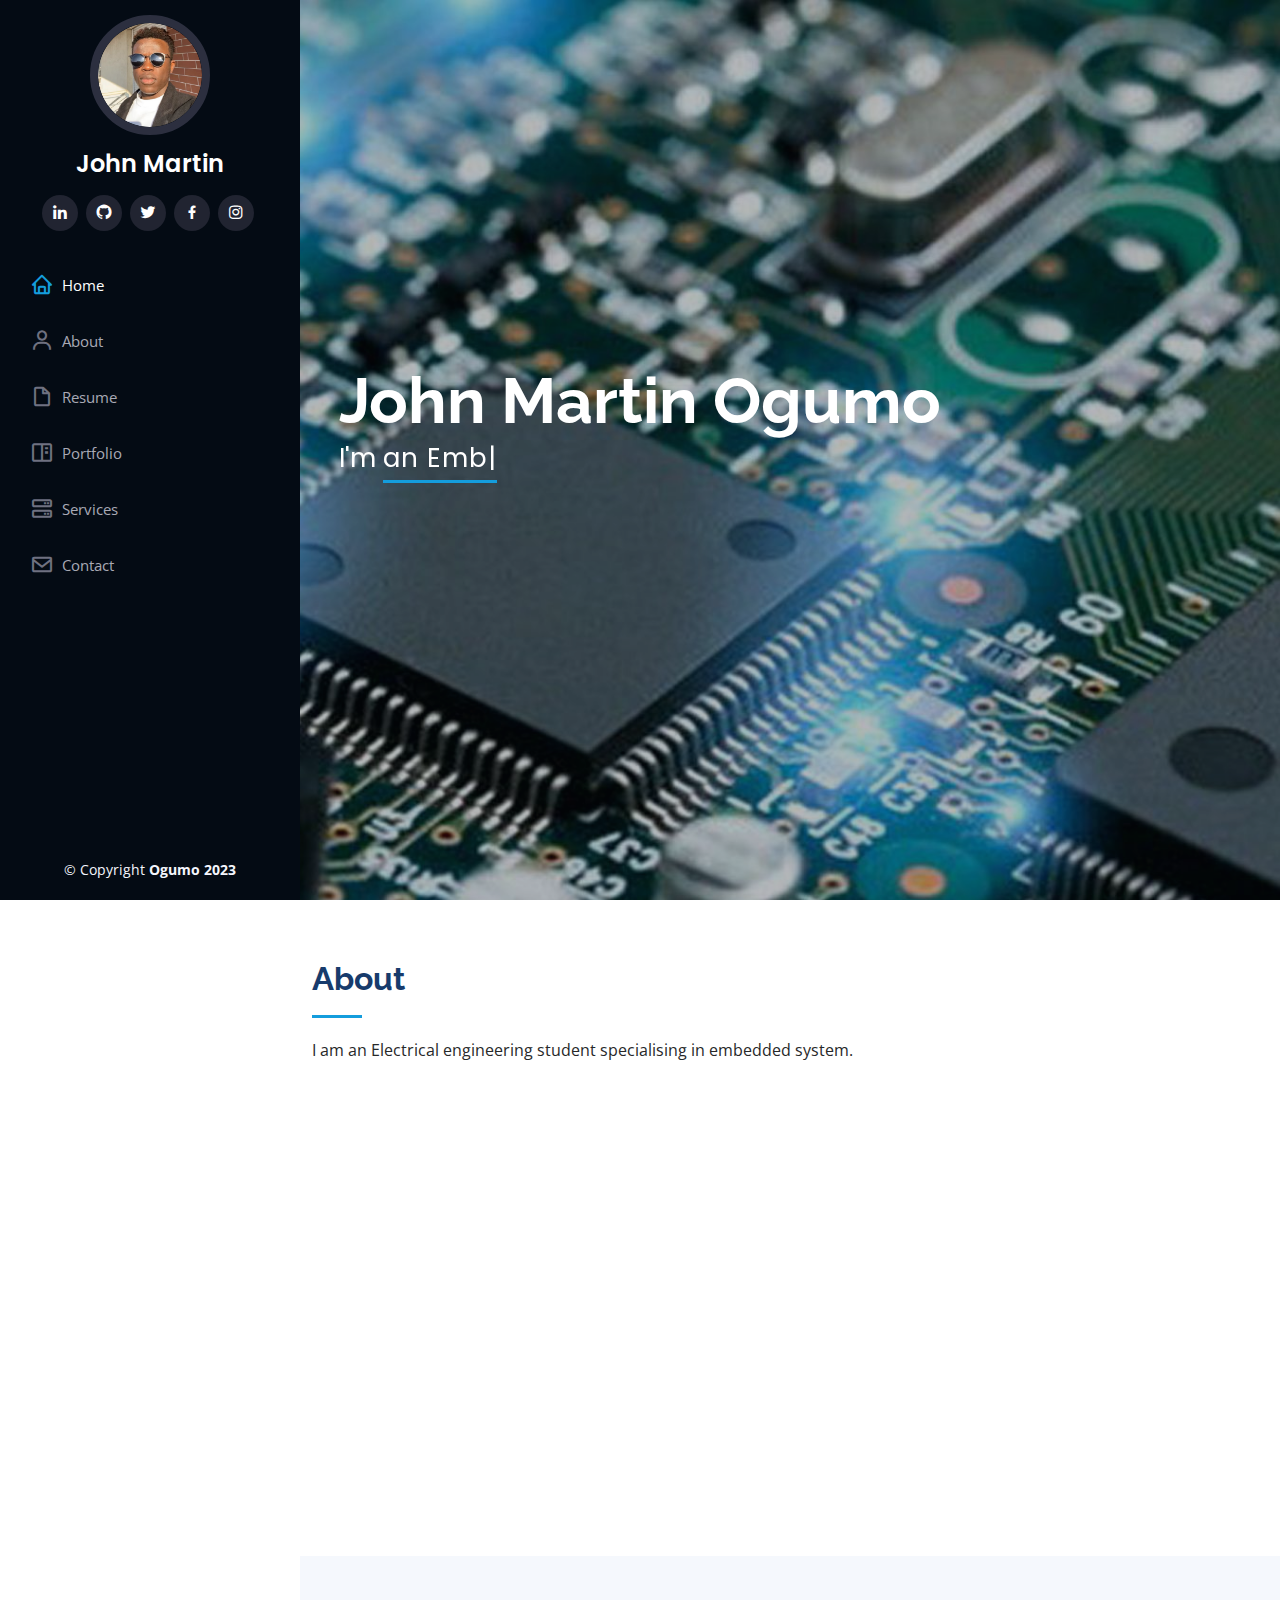
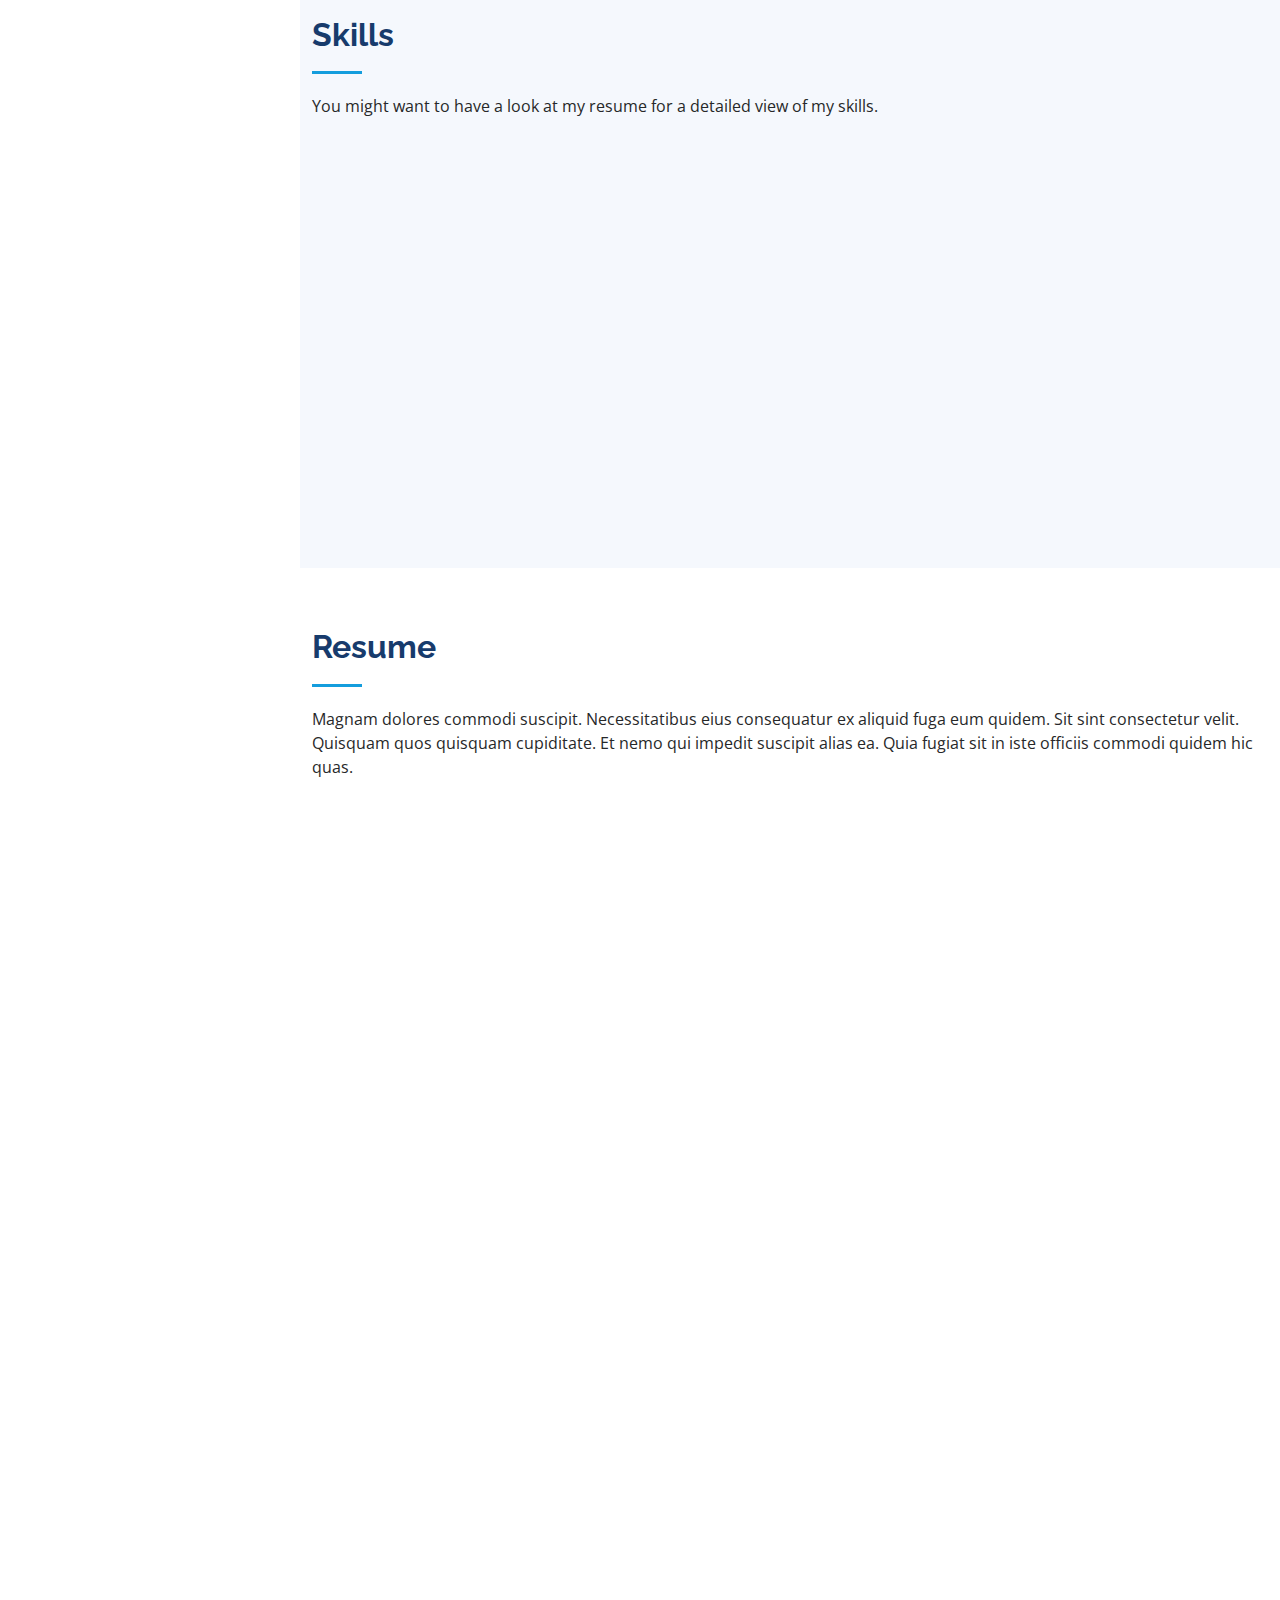
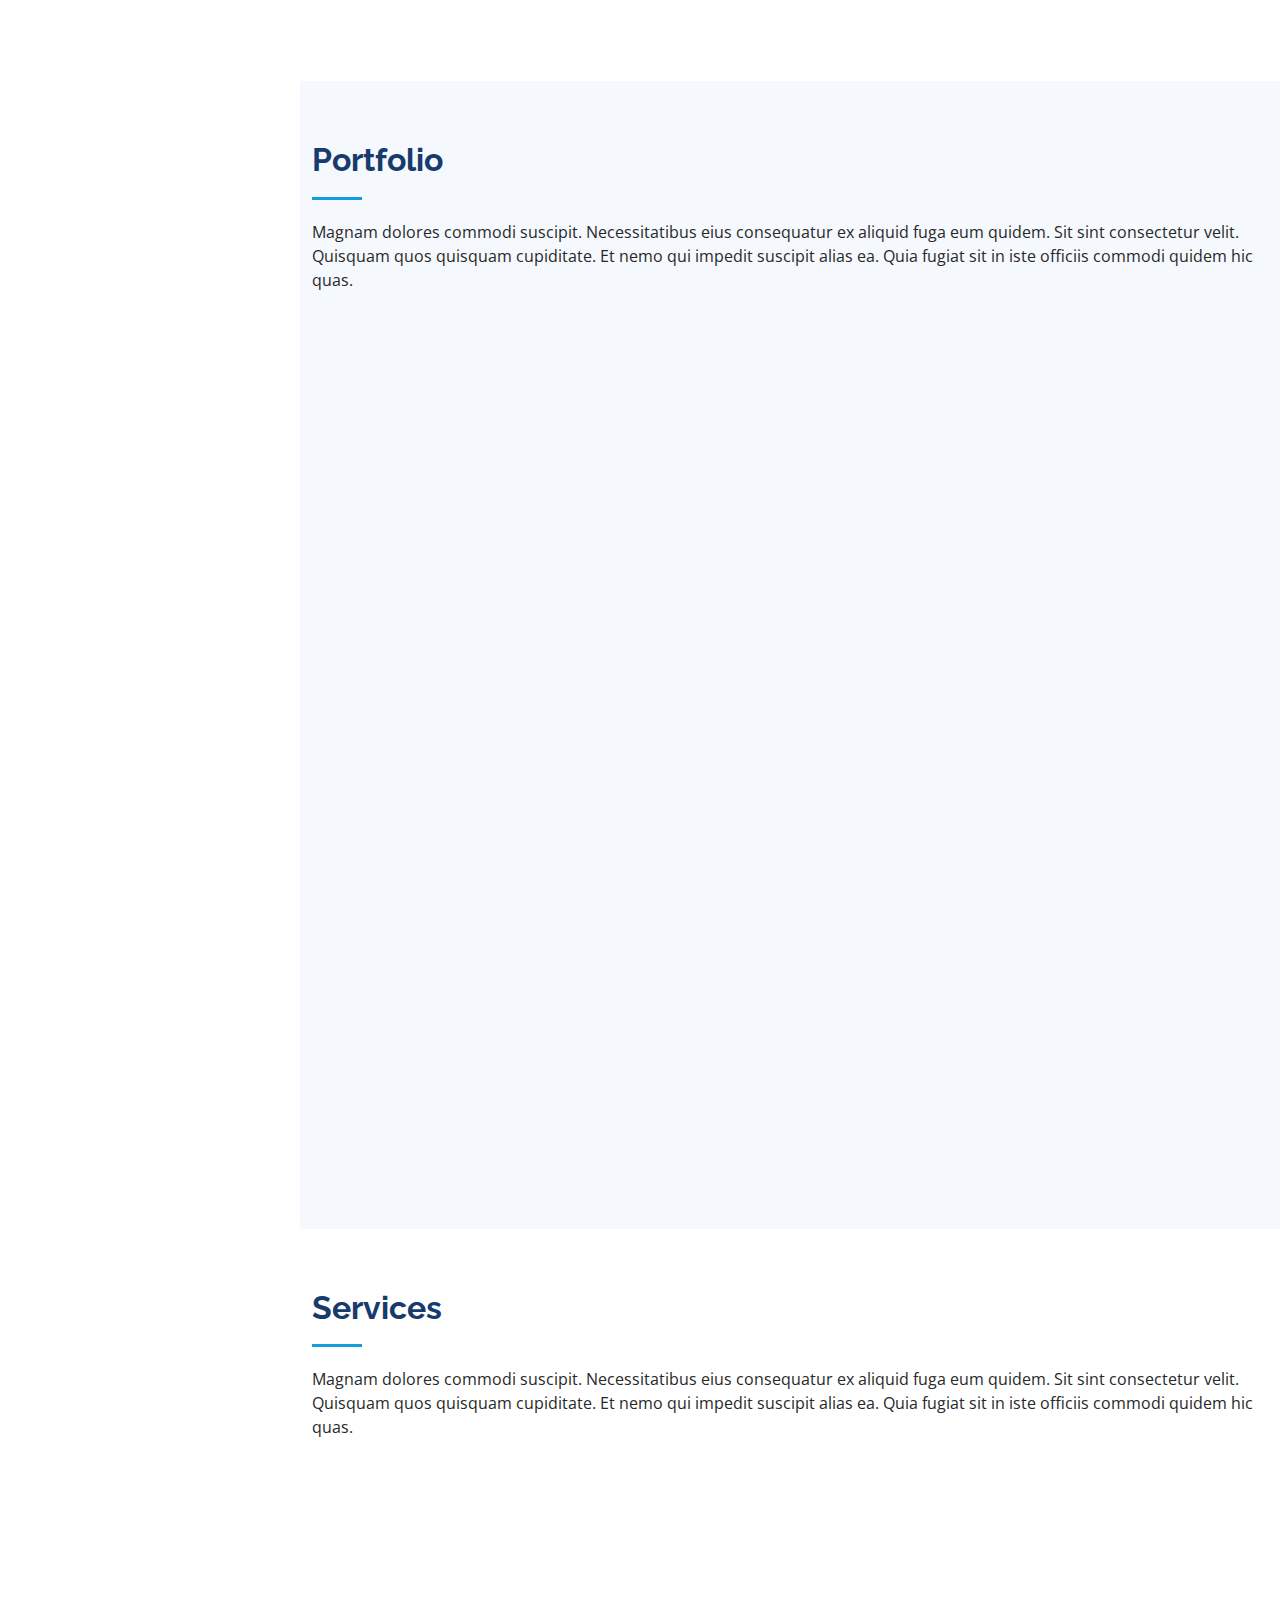
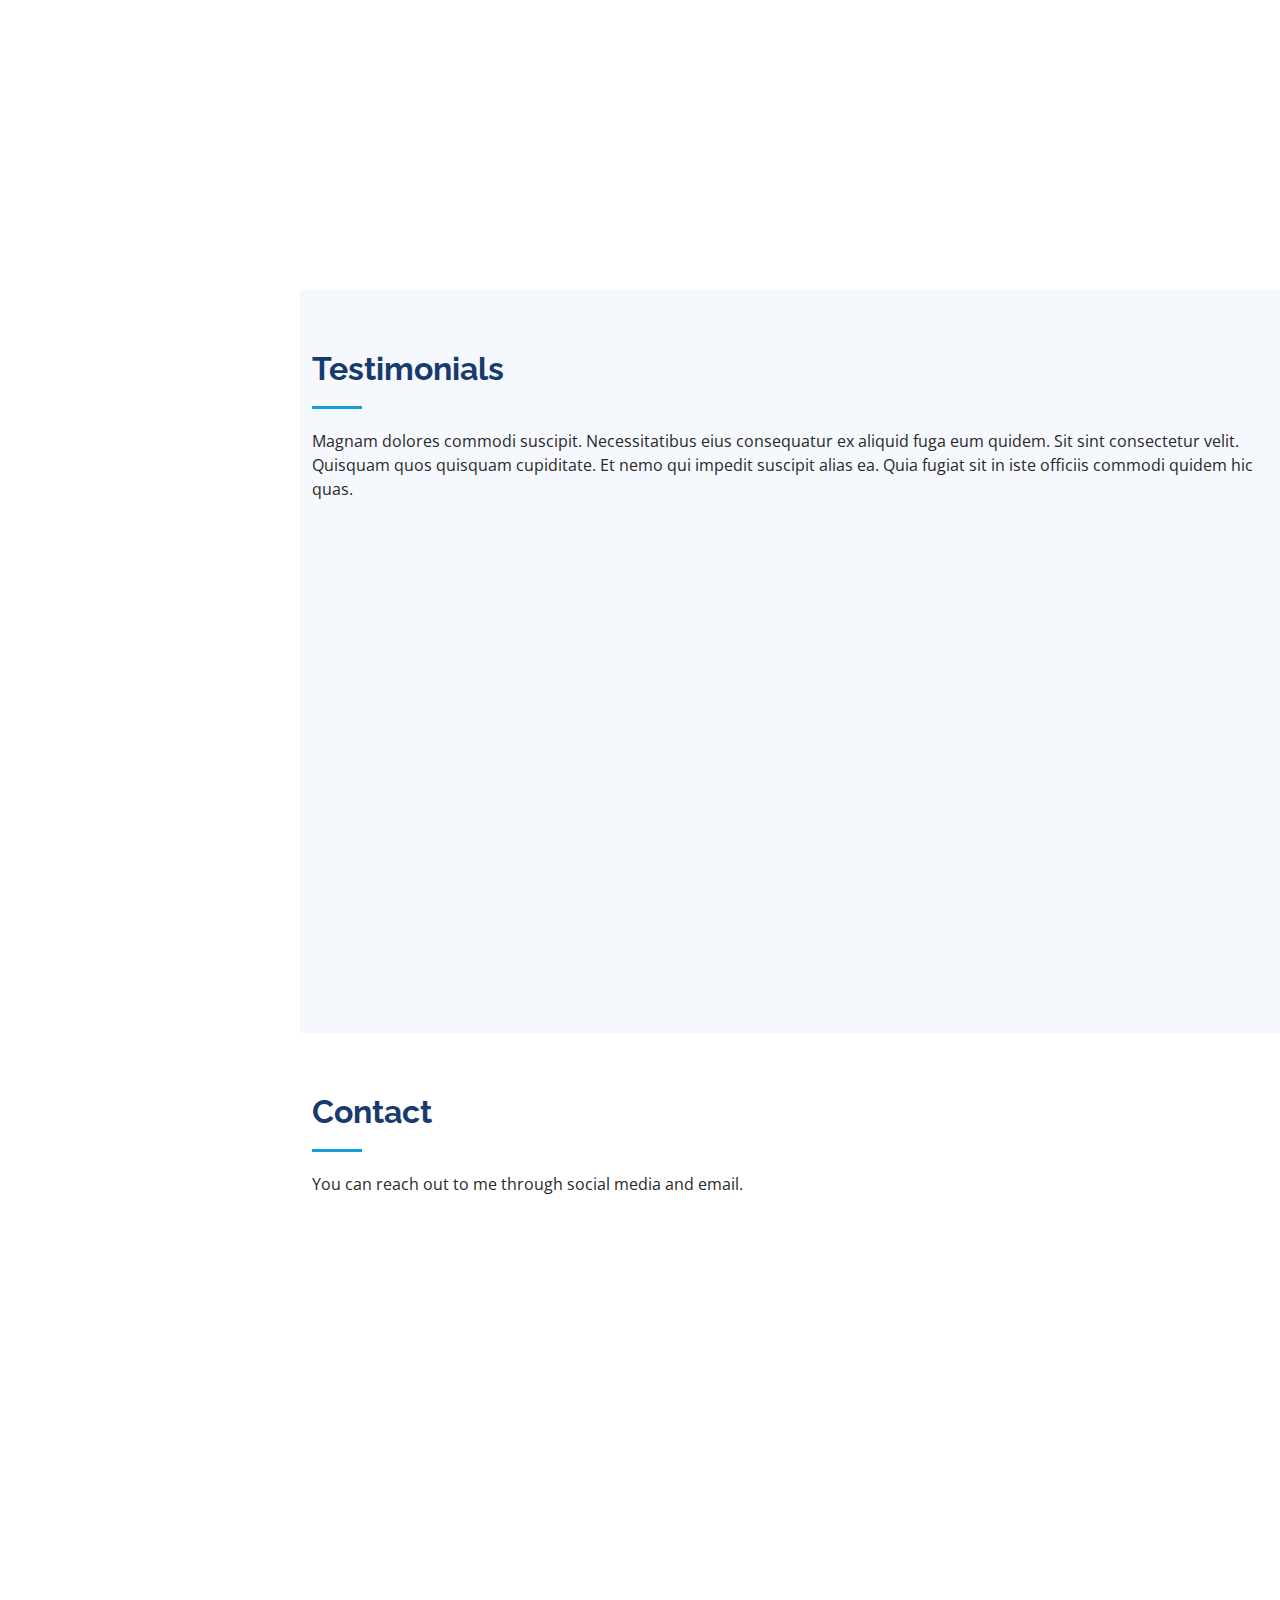
==== index.html @ 6598c64e "new portfolio" ====
<!DOCTYPE html>
<html lang="en">

<head>
  <meta charset="utf-8">
  <meta content="width=device-width, initial-scale=1.0" name="viewport">

  <title>My Portfolio</title>
  <meta content="" name="description">
  <meta content="" name="keywords">

  <!-- Favicons -->
  <link href="favicon.ico" rel="icon">
  <link href="favicon.ico" rel="favicon-icon">

  <!-- Google Fonts -->
  <link href="https://fonts.googleapis.com/css?family=Open+Sans:300,300i,400,400i,600,600i,700,700i|Raleway:300,300i,400,400i,500,500i,600,600i,700,700i|Poppins:300,300i,400,400i,500,500i,600,600i,700,700i" rel="stylesheet">

  <!-- Vendor CSS Files -->
  <link href="assets/vendor/aos/aos.css" rel="stylesheet">
  <link href="assets/vendor/bootstrap/css/bootstrap.min.css" rel="stylesheet">
  <link href="assets/vendor/bootstrap-icons/bootstrap-icons.css" rel="stylesheet">
  <link href="assets/vendor/boxicons/css/boxicons.min.css" rel="stylesheet">
  <link href="assets/vendor/glightbox/css/glightbox.min.css" rel="stylesheet">
  <link href="assets/vendor/swiper/swiper-bundle.min.css" rel="stylesheet">

  <!-- Template Main CSS File -->
  <link href="assets/css/style.css" rel="stylesheet">

  <!-- =======================================================
  * Template Name: iPortfolio
  * Updated: Mar 09 2023 with Bootstrap v5.2.3
  * Template URL: https://bootstrapmade.com/iportfolio-bootstrap-portfolio-websites-template/
  * Author: BootstrapMade.com
  * License: https://bootstrapmade.com/license/
  ======================================================== -->
</head>

<body>

  <!-- ======= Mobile nav toggle button ======= -->
  <i class="bi bi-list mobile-nav-toggle d-xl-none"></i>

  <!-- ======= Header ======= -->
  <header id="header">
    <div class="d-flex flex-column">

      <div class="profile">
        <img src="images/profile-modified.png" alt="" class="img-fluid rounded-circle">
        <h1 class="text-light"><a href="index.html">John Martin</a></h1>
        <div class="social-links mt-3 text-center">
          <a href="https://www.linkedin.com/in/john-martin-8739a6160/" class="linkedin"><i class="bx bxl-linkedin"></i></a>
          <a href="https://github.com/Ogumo09" class="github"><i class="bx bxl-github"></i></a>
          <a href="https://twitter.com/Martin1_Real" class="twitter"><i class="bx bxl-twitter"></i></a>
          <a href="https://www.facebook.com/profile.php?id=100049938053154" class="facebook"><i class="bx bxl-facebook"></i></a>
          <a href="https://instagram.com/marti_n.o?igshid=YmMyMTA2M2Y=" class="instagram"><i class="bx bxl-instagram"></i></a>
          
        </div>
      </div>

      <nav id="navbar" class="nav-menu navbar">
        <ul>
          <li><a href="#hero" class="nav-link scrollto active"><i class="bx bx-home"></i> <span>Home</span></a></li>
          <li><a href="#about" class="nav-link scrollto"><i class="bx bx-user"></i> <span>About</span></a></li>
          <li><a href="#resume" class="nav-link scrollto"><i class="bx bx-file-blank"></i> <span>Resume</span></a></li>
          <li><a href="#portfolio" class="nav-link scrollto"><i class="bx bx-book-content"></i> <span>Portfolio</span></a></li>
          <li><a href="#services" class="nav-link scrollto"><i class="bx bx-server"></i> <span>Services</span></a></li>
          <li><a href="#contact" class="nav-link scrollto"><i class="bx bx-envelope"></i> <span>Contact</span></a></li>
        </ul>
      </nav><!-- .nav-menu -->
    </div>
  </header><!-- End Header -->

  <!-- ======= Hero Section ======= -->
  <section id="hero" class="d-flex flex-column justify-content-center align-items-center">
    <div class="hero-container" data-aos="fade-in">
      <h1>John Martin Ogumo</h1>
      <p>I'm <span class="typed" data-typed-items="an Embedded Engineer,a Software Engineer,a Firmware Engineer,a Student"></span></p>
    </div>
  </section><!-- End Hero -->

  <main id="main">

    <!-- ======= About Section ======= -->
    <section id="about" class="about">
      <div class="container">

        <div class="section-title">
          <h2>About</h2>
          <p>I am an Electrical engineering student specialising in embedded system.</p>
        </div>

        <div class="row">
          <div class="col-lg-4" data-aos="fade-right">
            <img src="images/about.JPG" class="img-fluid" alt="">
          </div>
          <div class="col-lg-8 pt-4 pt-lg-0 content" data-aos="fade-left">
            <h3>Embedded System &amp; Software Developer.</h3>
            <p class="fst-italic">
              Just trying to breathe a sole into a piece of rock and build tiny computers that perfom much bigger tasks in the real world. 
            </p>
            <div class="row">
              <div class="col-lg-6">
                <ul>
                  <li><i class="bi bi-chevron-right"></i> <strong>Date of birth:</strong> <span>1 Feb 2000</span></li>
                  <li><i class="bi bi-chevron-right"></i> <strong>Phone:</strong> <span>+36 205839293</span></li>
                  <li><i class="bi bi-chevron-right"></i> <strong>City:</strong> <span>Budapest</span></li>
                </ul>
              </div>
              <div class="col-lg-6">
                <ul>
                  <li><i class="bi bi-chevron-right"></i> <strong>Fax:</strong> <span>+254 700761785</span></li>
                  <li><i class="bi bi-chevron-right"></i> <strong>Degree:</strong> <span>BSc ELectrical Engineering</span></li>
                  <li><i class="bi bi-chevron-right"></i> <strong>Email:</strong> <span>martinogumo@gmail.com</span></li>
                </ul>
              </div>
            </div>
            <p>
              Officiis eligendi itaque labore et dolorum mollitia officiis optio vero. Quisquam sunt adipisci omnis et ut. Nulla accusantium dolor incidunt officia tempore. Et eius omnis.
              Cupiditate ut dicta maxime officiis quidem quia. Sed et consectetur qui quia repellendus itaque neque. Aliquid amet quidem ut quaerat cupiditate. Ab et eum qui repellendus omnis culpa magni laudantium dolores.
            </p>
          </div>
        </div>

      </div>
    </section><!-- End About Section -->

    
    <!-- ======= Skills Section ======= -->
    <section id="skills" class="skills section-bg">
      <div class="container">

        <div class="section-title">
          <h2>Skills</h2>
          <p>You might want to have a look at my resume for a detailed view of my skills.</p>
        </div>

        <div class="row skills-content">

          <div class="col-lg-6" data-aos="fade-up">

            <div class="progress">
              <span class="skill">C/C++ <i class="val"></i></span>
            </div>

            <div class="progress">
              <span class="skill">Matlab <i class="val"></i></span>
            </div>

            <div class="progress">
              <span class="skill">Verilog <i class="val"></i></span>
            </div>

            <div class="progress">
              <span class="skill">LabVIEW<i class="val"></i></span>
            </div>

            <div class="progress">
              <span class="skill">Python<i class="val"></i></span>
            </div>

            <div class="progress">
              <span class="skill">SQL<i class="val"></i></span>
            </div>


          </div>

          <div class="col-lg-6" data-aos="fade-up" data-aos-delay="100">

            <div class="progress">
              <span class="skill">Assembly<i class="val"></i></span>
            </div>

            <div class="progress">
              <span class="skill">C#<i class="val"></i></span>
            </div>

            <div class="progress">
              <span class="skill">Microcontrollers<i class="val"></i></span>
            </div>

            <div class="progress">
              <span class="skill">FPGA Design<i class="val"></i></span>
            </div>

            <div class="progress">
              <span class="skill">PCB Design CAD<i class="val"></i></span>
            </div>

          </div>

        </div>

      </div>
    </section><!-- End Skills Section -->

    <!-- ======= Resume Section ======= -->
    <section id="resume" class="resume">
      <div class="container">

        <div class="section-title">
          <h2>Resume</h2>
          <p>Magnam dolores commodi suscipit. Necessitatibus eius consequatur ex aliquid fuga eum quidem. Sit sint consectetur velit. Quisquam quos quisquam cupiditate. Et nemo qui impedit suscipit alias ea. Quia fugiat sit in iste officiis commodi quidem hic quas.</p>
        </div>

        <div class="row">
          <div class="col-lg-6" data-aos="fade-up">
            <h3 class="resume-title">Sumary</h3>
            <div class="resume-item pb-0">
              <h4>John Martin</h4>
              <p><em>Innovative and deadline-driven Graphic Designer with 3+ years of experience designing and developing user-centered digital/print marketing material from initial concept to final, polished deliverable.</em></p>
              <ul>
                <li>Ipar Utca 2b, Budapest, Hungary</li>
                <li>+36 (20)5839293</li>
                <li>martinogumo@gmail.com</li>
              </ul>
            </div>

            <h3 class="resume-title">Education</h3>
            <div class="resume-item">
              <h4>Bsc Electrical Engineering</h4>
              <h5>2020 - 2024</h5>
              <p><em>Budapest University of Technology and Economics, BU</em></p>
              <p>Qui deserunt veniam. Et sed aliquam labore tempore sed quisquam iusto autem sit. Ea vero voluptatum qui ut dignissimos deleniti nerada porti sand markend</p>
            </div>
            <div class="resume-item">
              <h4>High School Diploma</h4>
              <h5>2015- 2018</h5>
              <p><em>Starehe School, Nairobi, KE</em></p>
              <p>Quia nobis sequi est occaecati aut. Repudiandae et iusto quae reiciendis et quis Eius vel ratione eius unde vitae rerum voluptates asperiores voluptatem Earum molestiae consequatur neque etlon sader mart dila</p>
            </div>
          </div>
          <div class="col-lg-6" data-aos="fade-up" data-aos-delay="100">
            <h3 class="resume-title">Professional Experience</h3>
            <div class="resume-item">
              <h4>Software Engineer Intern</h4>
              <h5>Aug 2022 - Jan 2023</h5>
              <p><em>RadicalX, New York, NY (Remote)</em></p>
              <ul>
                <li>Collaborated with a team of software engineers to develop and implement new features for the company's e-commerce platform using C++ and JavaScript.</li>
                <li>Designed and executed test cases and performed debugging to ensure high-quality code. </li>
                <li>Worked with Agile methodology and JIRA for task tracking and collaboration. </li>

              </ul>
            </div>
            <div class="resume-item">
              <h4>Technical IT Support</h4>
              <h5>2021 - 2022</h5>
              <p><em>Transcosmos Inc.</em></p>
              <ul>
                <li>Utilized softwares such as salesforce and SAP as a primary liaison to clients, partners and customers which resulted to a timely attendance to sales cases and improved customer experience.</li>
                <li>Standardized troubleshooting of user reported issues with the supported software and hardware which increased customer satisfaction to the service provided</li>
              </ul>
            </div>
          </div>
        </div>

      </div>
    </section><!-- End Resume Section -->

    <!-- ======= Portfolio Section ======= -->
    <section id="portfolio" class="portfolio section-bg">
      <div class="container">

        <div class="section-title">
          <h2>Portfolio</h2>
          <p>Magnam dolores commodi suscipit. Necessitatibus eius consequatur ex aliquid fuga eum quidem. Sit sint consectetur velit. Quisquam quos quisquam cupiditate. Et nemo qui impedit suscipit alias ea. Quia fugiat sit in iste officiis commodi quidem hic quas.</p>
        </div>

        <div class="row" data-aos="fade-up">
          <div class="col-lg-12 d-flex justify-content-center">
            <ul id="portfolio-flters">
              <li data-filter="*" class="filter-active">All</li>
              <li data-filter=".filter-app">App</li>
              <li data-filter=".filter-card">Card</li>
              <li data-filter=".filter-web">Web</li>
            </ul>
          </div>
        </div>

        <div class="row portfolio-container" data-aos="fade-up" data-aos-delay="100">

          <div class="col-lg-4 col-md-6 portfolio-item filter-app">
            <div class="portfolio-wrap">
              <img src="assets/img/portfolio/portfolio-1.jpg" class="img-fluid" alt="">
              <div class="portfolio-links">
                <a href="assets/img/portfolio/portfolio-1.jpg" data-gallery="portfolioGallery" class="portfolio-lightbox" title="App 1"><i class="bx bx-plus"></i></a>
                <a href="portfolio-details.html" title="More Details"><i class="bx bx-link"></i></a>
              </div>
            </div>
          </div>

          <div class="col-lg-4 col-md-6 portfolio-item filter-web">
            <div class="portfolio-wrap">
              <img src="assets/img/portfolio/portfolio-2.jpg" class="img-fluid" alt="">
              <div class="portfolio-links">
                <a href="assets/img/portfolio/portfolio-2.jpg" data-gallery="portfolioGallery" class="portfolio-lightbox" title="Web 3"><i class="bx bx-plus"></i></a>
                <a href="portfolio-details.html" title="More Details"><i class="bx bx-link"></i></a>
              </div>
            </div>
          </div>

          <div class="col-lg-4 col-md-6 portfolio-item filter-app">
            <div class="portfolio-wrap">
              <img src="assets/img/portfolio/portfolio-3.jpg" class="img-fluid" alt="">
              <div class="portfolio-links">
                <a href="assets/img/portfolio/portfolio-3.jpg" data-gallery="portfolioGallery" class="portfolio-lightbox" title="App 2"><i class="bx bx-plus"></i></a>
                <a href="portfolio-details.html" title="More Details"><i class="bx bx-link"></i></a>
              </div>
            </div>
          </div>

          <div class="col-lg-4 col-md-6 portfolio-item filter-card">
            <div class="portfolio-wrap">
              <img src="assets/img/portfolio/portfolio-4.jpg" class="img-fluid" alt="">
              <div class="portfolio-links">
                <a href="assets/img/portfolio/portfolio-4.jpg" data-gallery="portfolioGallery" class="portfolio-lightbox" title="Card 2"><i class="bx bx-plus"></i></a>
                <a href="portfolio-details.html" title="More Details"><i class="bx bx-link"></i></a>
              </div>
            </div>
          </div>

          <div class="col-lg-4 col-md-6 portfolio-item filter-web">
            <div class="portfolio-wrap">
              <img src="assets/img/portfolio/portfolio-5.jpg" class="img-fluid" alt="">
              <div class="portfolio-links">
                <a href="assets/img/portfolio/portfolio-5.jpg" data-gallery="portfolioGallery" class="portfolio-lightbox" title="Web 2"><i class="bx bx-plus"></i></a>
                <a href="portfolio-details.html" title="More Details"><i class="bx bx-link"></i></a>
              </div>
            </div>
          </div>

          <div class="col-lg-4 col-md-6 portfolio-item filter-app">
            <div class="portfolio-wrap">
              <img src="assets/img/portfolio/portfolio-6.jpg" class="img-fluid" alt="">
              <div class="portfolio-links">
                <a href="assets/img/portfolio/portfolio-6.jpg" data-gallery="portfolioGallery" class="portfolio-lightbox" title="App 3"><i class="bx bx-plus"></i></a>
                <a href="portfolio-details.html" title="More Details"><i class="bx bx-link"></i></a>
              </div>
            </div>
          </div>

          <div class="col-lg-4 col-md-6 portfolio-item filter-card">
            <div class="portfolio-wrap">
              <img src="assets/img/portfolio/portfolio-7.jpg" class="img-fluid" alt="">
              <div class="portfolio-links">
                <a href="assets/img/portfolio/portfolio-7.jpg" data-gallery="portfolioGallery" class="portfolio-lightbox" title="Card 1"><i class="bx bx-plus"></i></a>
                <a href="portfolio-details.html" title="More Details"><i class="bx bx-link"></i></a>
              </div>
            </div>
          </div>

          <div class="col-lg-4 col-md-6 portfolio-item filter-card">
            <div class="portfolio-wrap">
              <img src="assets/img/portfolio/portfolio-8.jpg" class="img-fluid" alt="">
              <div class="portfolio-links">
                <a href="assets/img/portfolio/portfolio-8.jpg" data-gallery="portfolioGallery" class="portfolio-lightbox" title="Card 3"><i class="bx bx-plus"></i></a>
                <a href="portfolio-details.html" title="More Details"><i class="bx bx-link"></i></a>
              </div>
            </div>
          </div>

          <div class="col-lg-4 col-md-6 portfolio-item filter-web">
            <div class="portfolio-wrap">
              <img src="assets/img/portfolio/portfolio-9.jpg" class="img-fluid" alt="">
              <div class="portfolio-links">
                <a href="assets/img/portfolio/portfolio-9.jpg" data-gallery="portfolioGallery" class="portfolio-lightbox" title="Web 3"><i class="bx bx-plus"></i></a>
                <a href="portfolio-details.html" title="More Details"><i class="bx bx-link"></i></a>
              </div>
            </div>
          </div>

        </div>

      </div>
    </section><!-- End Portfolio Section -->

    <!-- ======= Services Section ======= -->
    <section id="services" class="services">
      <div class="container">

        <div class="section-title">
          <h2>Services</h2>
          <p>Magnam dolores commodi suscipit. Necessitatibus eius consequatur ex aliquid fuga eum quidem. Sit sint consectetur velit. Quisquam quos quisquam cupiditate. Et nemo qui impedit suscipit alias ea. Quia fugiat sit in iste officiis commodi quidem hic quas.</p>
        </div>

        <div class="row">
          <div class="col-lg-4 col-md-6 icon-box" data-aos="fade-up">
            <div class="icon"><i class="bi bi-briefcase"></i></div>
            <h4 class="title"><a href="">Lorem Ipsum</a></h4>
            <p class="description">Voluptatum deleniti atque corrupti quos dolores et quas molestias excepturi sint occaecati cupiditate non provident</p>
          </div>
          <div class="col-lg-4 col-md-6 icon-box" data-aos="fade-up" data-aos-delay="100">
            <div class="icon"><i class="bi bi-card-checklist"></i></div>
            <h4 class="title"><a href="">Dolor Sitema</a></h4>
            <p class="description">Minim veniam, quis nostrud exercitation ullamco laboris nisi ut aliquip ex ea commodo consequat tarad limino ata</p>
          </div>
          <div class="col-lg-4 col-md-6 icon-box" data-aos="fade-up" data-aos-delay="200">
            <div class="icon"><i class="bi bi-bar-chart"></i></div>
            <h4 class="title"><a href="">Sed ut perspiciatis</a></h4>
            <p class="description">Duis aute irure dolor in reprehenderit in voluptate velit esse cillum dolore eu fugiat nulla pariatur</p>
          </div>
          <div class="col-lg-4 col-md-6 icon-box" data-aos="fade-up" data-aos-delay="300">
            <div class="icon"><i class="bi bi-binoculars"></i></div>
            <h4 class="title"><a href="">Magni Dolores</a></h4>
            <p class="description">Excepteur sint occaecat cupidatat non proident, sunt in culpa qui officia deserunt mollit anim id est laborum</p>
          </div>
          <div class="col-lg-4 col-md-6 icon-box" data-aos="fade-up" data-aos-delay="400">
            <div class="icon"><i class="bi bi-brightness-high"></i></div>
            <h4 class="title"><a href="">Nemo Enim</a></h4>
            <p class="description">At vero eos et accusamus et iusto odio dignissimos ducimus qui blanditiis praesentium voluptatum deleniti atque</p>
          </div>
          <div class="col-lg-4 col-md-6 icon-box" data-aos="fade-up" data-aos-delay="500">
            <div class="icon"><i class="bi bi-calendar4-week"></i></div>
            <h4 class="title"><a href="">Eiusmod Tempor</a></h4>
            <p class="description">Et harum quidem rerum facilis est et expedita distinctio. Nam libero tempore, cum soluta nobis est eligendi</p>
          </div>
        </div>

      </div>
    </section><!-- End Services Section -->

    <!-- ======= Testimonials Section ======= -->
    <section id="testimonials" class="testimonials section-bg">
      <div class="container">

        <div class="section-title">
          <h2>Testimonials</h2>
          <p>Magnam dolores commodi suscipit. Necessitatibus eius consequatur ex aliquid fuga eum quidem. Sit sint consectetur velit. Quisquam quos quisquam cupiditate. Et nemo qui impedit suscipit alias ea. Quia fugiat sit in iste officiis commodi quidem hic quas.</p>
        </div>

        <div class="testimonials-slider swiper" data-aos="fade-up" data-aos-delay="100">
          <div class="swiper-wrapper">

            <div class="swiper-slide">
              <div class="testimonial-item" data-aos="fade-up">
                <p>
                  <i class="bx bxs-quote-alt-left quote-icon-left"></i>
                  Proin iaculis purus consequat sem cure digni ssim donec porttitora entum suscipit rhoncus. Accusantium quam, ultricies eget id, aliquam eget nibh et. Maecen aliquam, risus at semper.
                  <i class="bx bxs-quote-alt-right quote-icon-right"></i>
                </p>
                <img src="assets/img/testimonials/testimonials-1.jpg" class="testimonial-img" alt="">
                <h3>Saul Goodman</h3>
                <h4>Ceo &amp; Founder</h4>
              </div>
            </div><!-- End testimonial item -->

            <div class="swiper-slide">
              <div class="testimonial-item" data-aos="fade-up" data-aos-delay="100">
                <p>
                  <i class="bx bxs-quote-alt-left quote-icon-left"></i>
                  Export tempor illum tamen malis malis eram quae irure esse labore quem cillum quid cillum eram malis quorum velit fore eram velit sunt aliqua noster fugiat irure amet legam anim culpa.
                  <i class="bx bxs-quote-alt-right quote-icon-right"></i>
                </p>
                <img src="assets/img/testimonials/testimonials-2.jpg" class="testimonial-img" alt="">
                <h3>Sara Wilsson</h3>
                <h4>Designer</h4>
              </div>
            </div><!-- End testimonial item -->

            <div class="swiper-slide">
              <div class="testimonial-item" data-aos="fade-up" data-aos-delay="200">
                <p>
                  <i class="bx bxs-quote-alt-left quote-icon-left"></i>
                  Enim nisi quem export duis labore cillum quae magna enim sint quorum nulla quem veniam duis minim tempor labore quem eram duis noster aute amet eram fore quis sint minim.
                  <i class="bx bxs-quote-alt-right quote-icon-right"></i>
                </p>
                <img src="assets/img/testimonials/testimonials-3.jpg" class="testimonial-img" alt="">
                <h3>Jena Karlis</h3>
                <h4>Store Owner</h4>
              </div>
            </div><!-- End testimonial item -->

            <div class="swiper-slide">
              <div class="testimonial-item" data-aos="fade-up" data-aos-delay="300">
                <p>
                  <i class="bx bxs-quote-alt-left quote-icon-left"></i>
                  Fugiat enim eram quae cillum dolore dolor amet nulla culpa multos export minim fugiat minim velit minim dolor enim duis veniam ipsum anim magna sunt elit fore quem dolore labore illum veniam.
                  <i class="bx bxs-quote-alt-right quote-icon-right"></i>
                </p>
                <img src="assets/img/testimonials/testimonials-4.jpg" class="testimonial-img" alt="">
                <h3>Matt Brandon</h3>
                <h4>Freelancer</h4>
              </div>
            </div><!-- End testimonial item -->

            <div class="swiper-slide">
              <div class="testimonial-item" data-aos="fade-up" data-aos-delay="400">
                <p>
                  <i class="bx bxs-quote-alt-left quote-icon-left"></i>
                  Quis quorum aliqua sint quem legam fore sunt eram irure aliqua veniam tempor noster veniam enim culpa labore duis sunt culpa nulla illum cillum fugiat legam esse veniam culpa fore nisi cillum quid.
                  <i class="bx bxs-quote-alt-right quote-icon-right"></i>
                </p>
                <img src="assets/img/testimonials/testimonials-5.jpg" class="testimonial-img" alt="">
                <h3>John Larson</h3>
                <h4>Entrepreneur</h4>
              </div>
            </div><!-- End testimonial item -->

          </div>
          <div class="swiper-pagination"></div>
        </div>

      </div>
    </section><!-- End Testimonials Section -->

    <!-- ======= Contact Section ======= -->
    <section id="contact" class="contact">
      <div class="container">

        <div class="section-title">
          <h2>Contact</h2>
          <p>You can reach out to me through social media and email.</p>
        </div>

        <div class="row" data-aos="fade-in">

          <div class="col-lg-5 d-flex align-items-stretch">
            <div class="info">
              <div class="address">
                <i class="bi bi-geo-alt"></i>
                <h4>Location:</h4>
                <p>1095 Budapest Ipar Utca 2b</p>
              </div>

              <div class="email">
                <i class="bi bi-envelope"></i>
                <h4>Email:</h4>
                <p>martinogumo@gmail.com</p>
              </div>

              <div class="phone">
                <i class="bi bi-phone"></i>
                <h4>Call:</h4>
                <p>+36 205839293</p>
              </div>

              <iframe src="https://www.google.com/maps/embed?pb=!1m18!1m12!1m3!1d2696.599818406213!2d19.068004615626073!3d47.4782272791764!2m3!1f0!2f0!3f0!3m2!1i1024!2i768!4f13.1!3m3!1m2!1s0x4741dcff01c8f501%3A0x1092571a45676837!2sBudapest%2C%20Ipar%20u.%202b%2C%201095!5e0!3m2!1sen!2shu!4v1678452240314!5m2!1sen!2shu"frameborder="0" style="border:0; width: 100%; height: 290px;" allowfullscreen></iframe>
            </div>

          </div>

          <div class="col-lg-7 mt-5 mt-lg-0 d-flex align-items-stretch">
            <form action="forms/contact.php" method="post" role="form" class="php-email-form">
              <div class="row">
                <div class="form-group col-md-6">
                  <label for="name">Your Name</label>
                  <input type="text" name="name" class="form-control" id="name" required>
                </div>
                <div class="form-group col-md-6">
                  <label for="name">Your Email</label>
                  <input type="email" class="form-control" name="email" id="email" required>
                </div>
              </div>
              <div class="form-group">
                <label for="name">Subject</label>
                <input type="text" class="form-control" name="subject" id="subject" required>
              </div>
              <div class="form-group">
                <label for="name">Message</label>
                <textarea class="form-control" name="message" rows="10" required></textarea>
              </div>
              <div class="my-3">
                <div class="loading">Loading</div>
                <div class="error-message"></div>
                <div class="sent-message">Your message has been sent. Thank you!</div>
              </div>
              <div class="text-center"><button type="submit">Send Message</button></div>
            </form>
          </div>

        </div>

      </div>
    </section><!-- End Contact Section -->

  </main><!-- End #main -->

  <!-- ======= Footer ======= -->
  <footer id="footer">
    <div class="container">
      <div class="copyright">
        &copy; Copyright <strong><span>Ogumo 2023</span></strong>
      </div>
      <div class="credits">
        <!-- All the links in the footer should remain intact. -->
        <!-- You can delete the links only if you purchased the pro version. -->
        <!-- Licensing information: https://bootstrapmade.com/license/ -->
        <!-- Purchase the pro version with working PHP/AJAX contact form: https://bootstrapmade.com/iportfolio-bootstrap-portfolio-websites-template/ -->
      </div>
    </div>
  </footer><!-- End  Footer -->

  <a href="#" class="back-to-top d-flex align-items-center justify-content-center"><i class="bi bi-arrow-up-short"></i></a>

  <!-- Vendor JS Files -->
  <script src="assets/vendor/purecounter/purecounter_vanilla.js"></script>
  <script src="assets/vendor/aos/aos.js"></script>
  <script src="assets/vendor/bootstrap/js/bootstrap.bundle.min.js"></script>
  <script src="assets/vendor/glightbox/js/glightbox.min.js"></script>
  <script src="assets/vendor/isotope-layout/isotope.pkgd.min.js"></script>
  <script src="assets/vendor/swiper/swiper-bundle.min.js"></script>
  <script src="assets/vendor/typed.js/typed.min.js"></script>
  <script src="assets/vendor/waypoints/noframework.waypoints.js"></script>
  <script src="assets/vendor/php-email-form/validate.js"></script>

  <!-- Template Main JS File -->
  <script src="assets/js/main.js"></script>

</body>

</html>
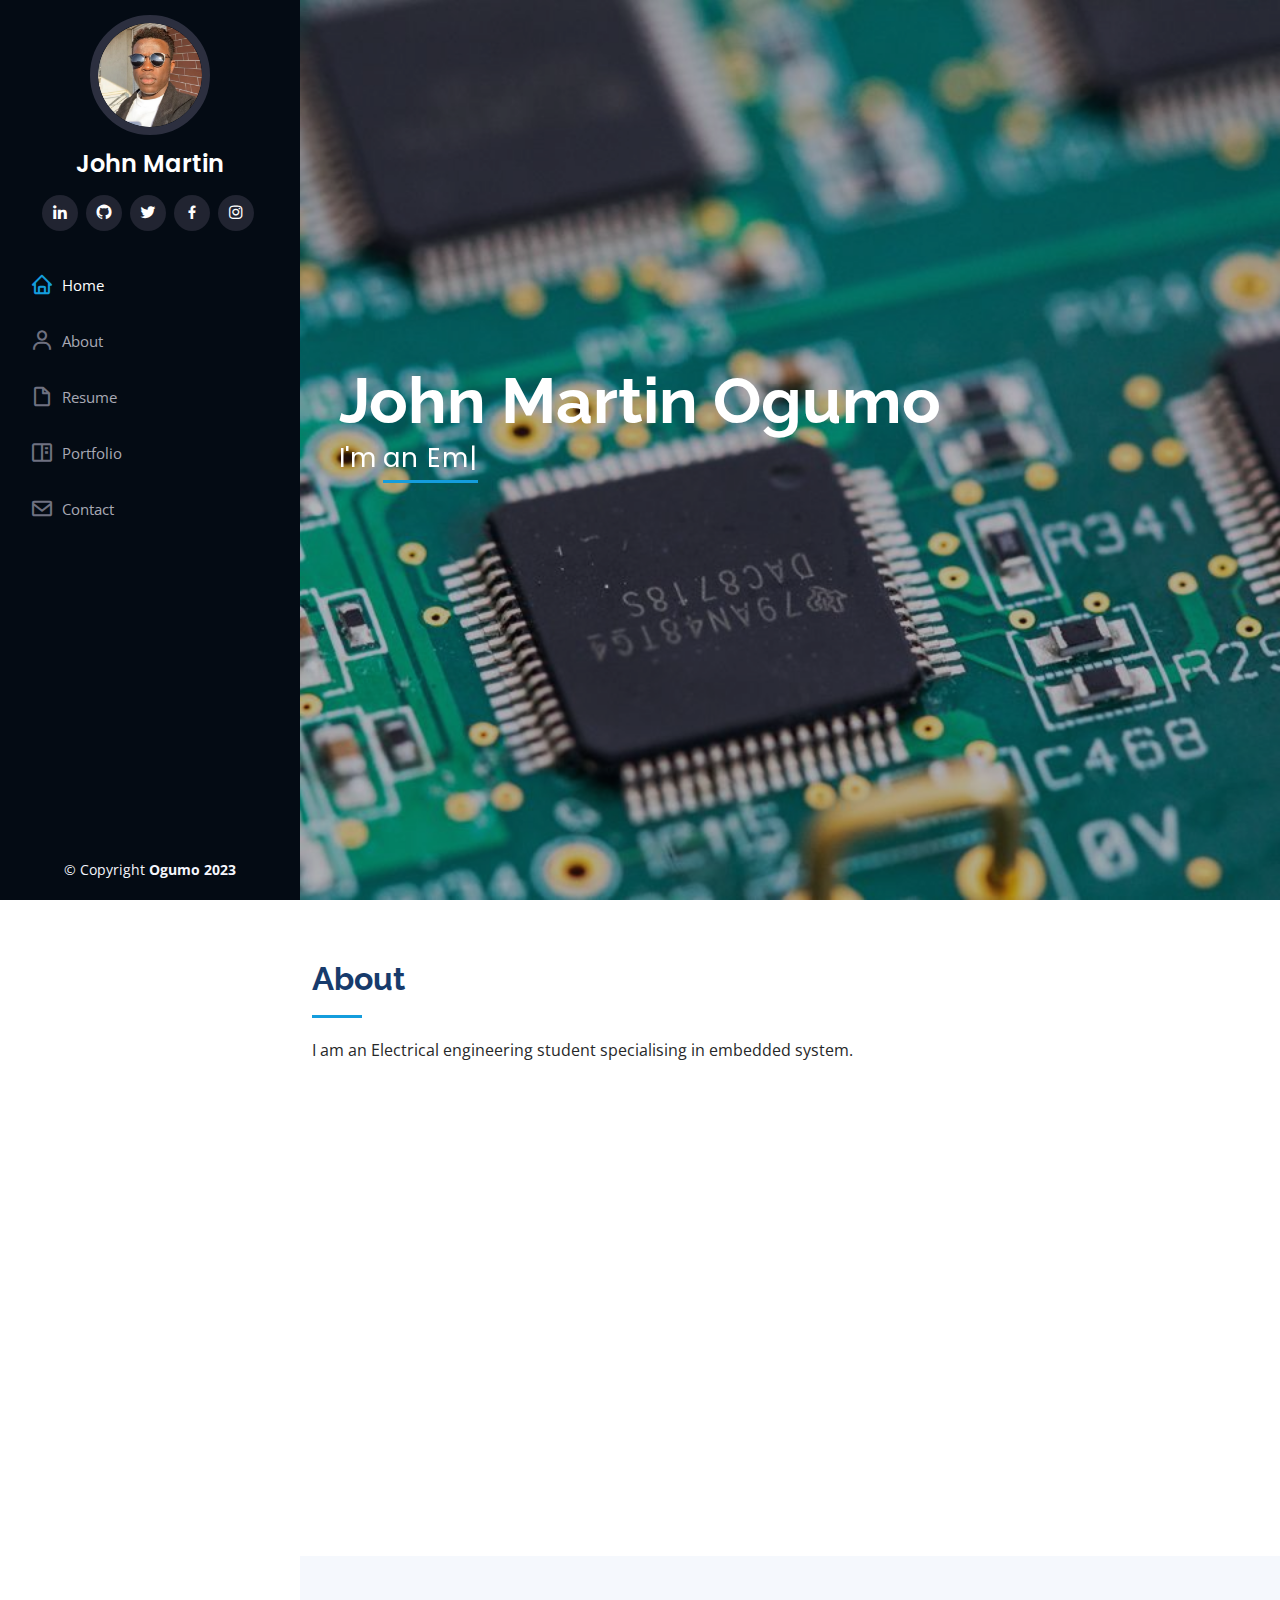
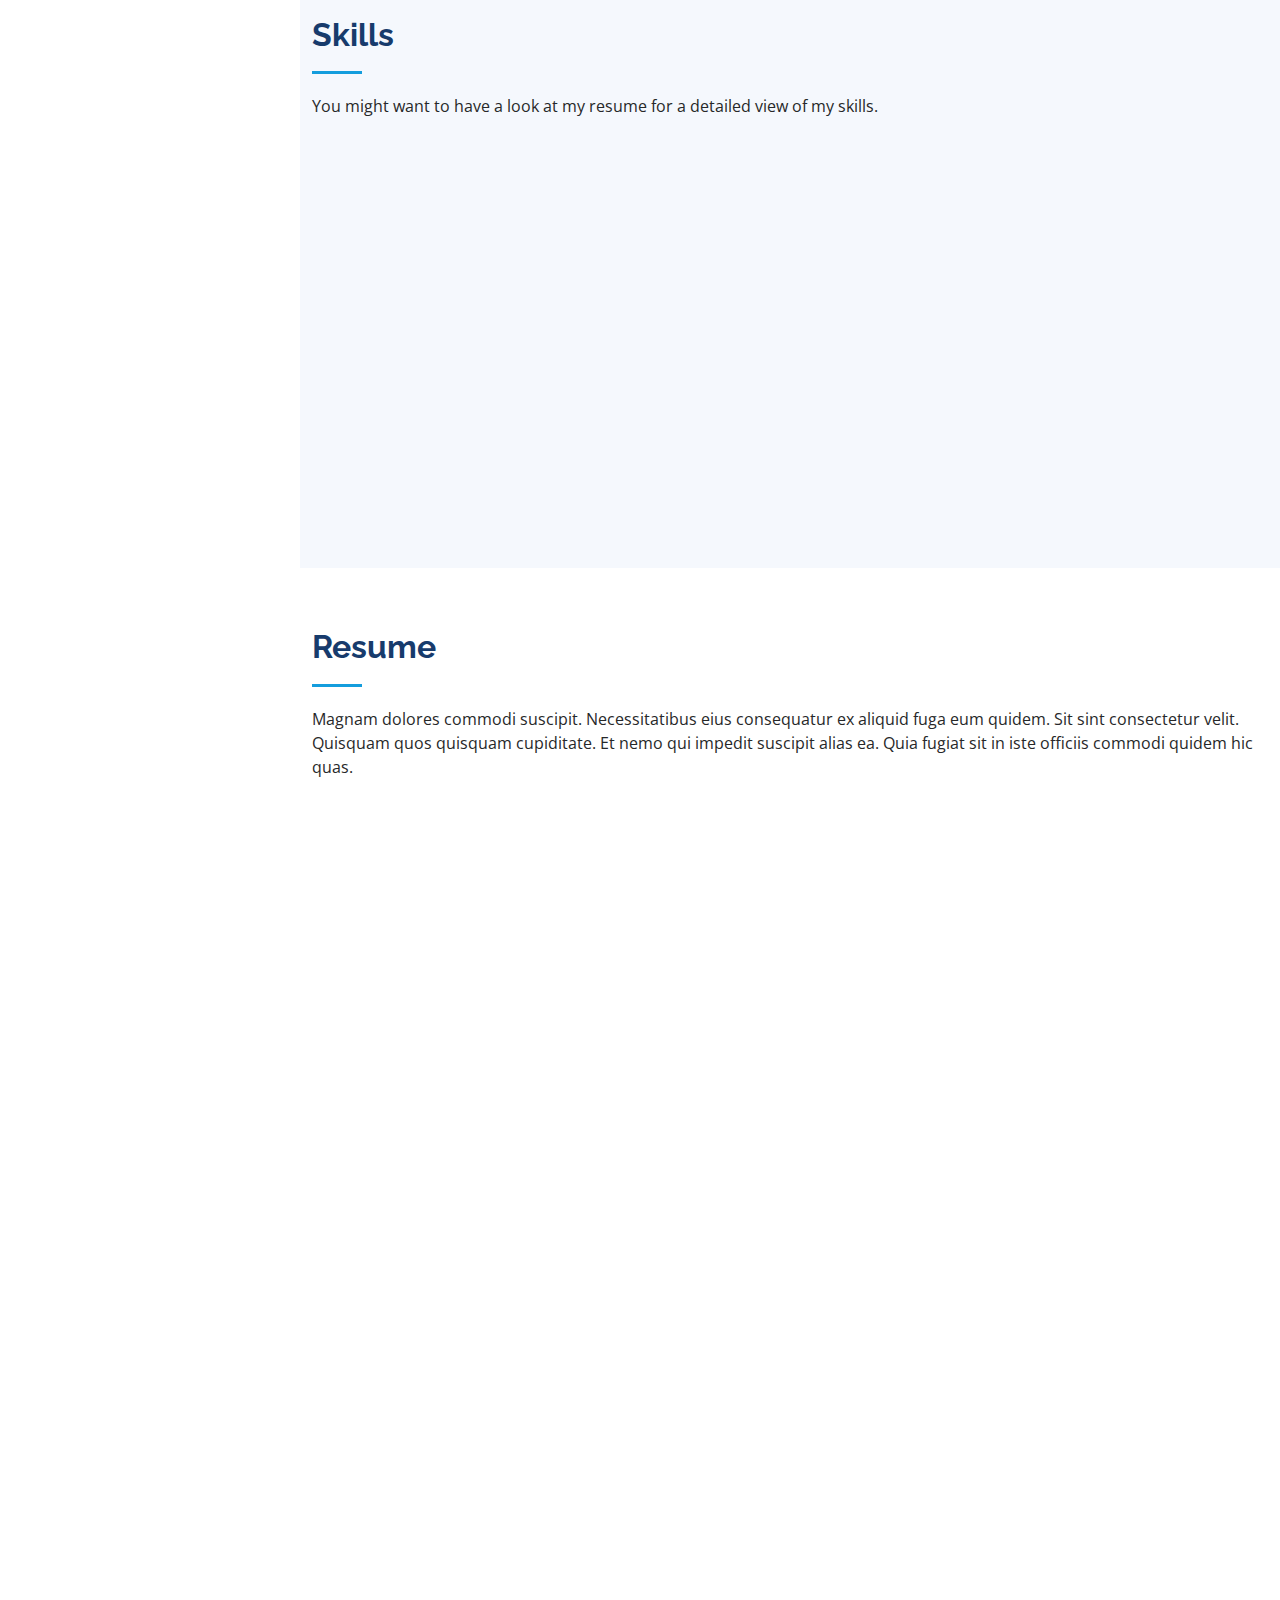
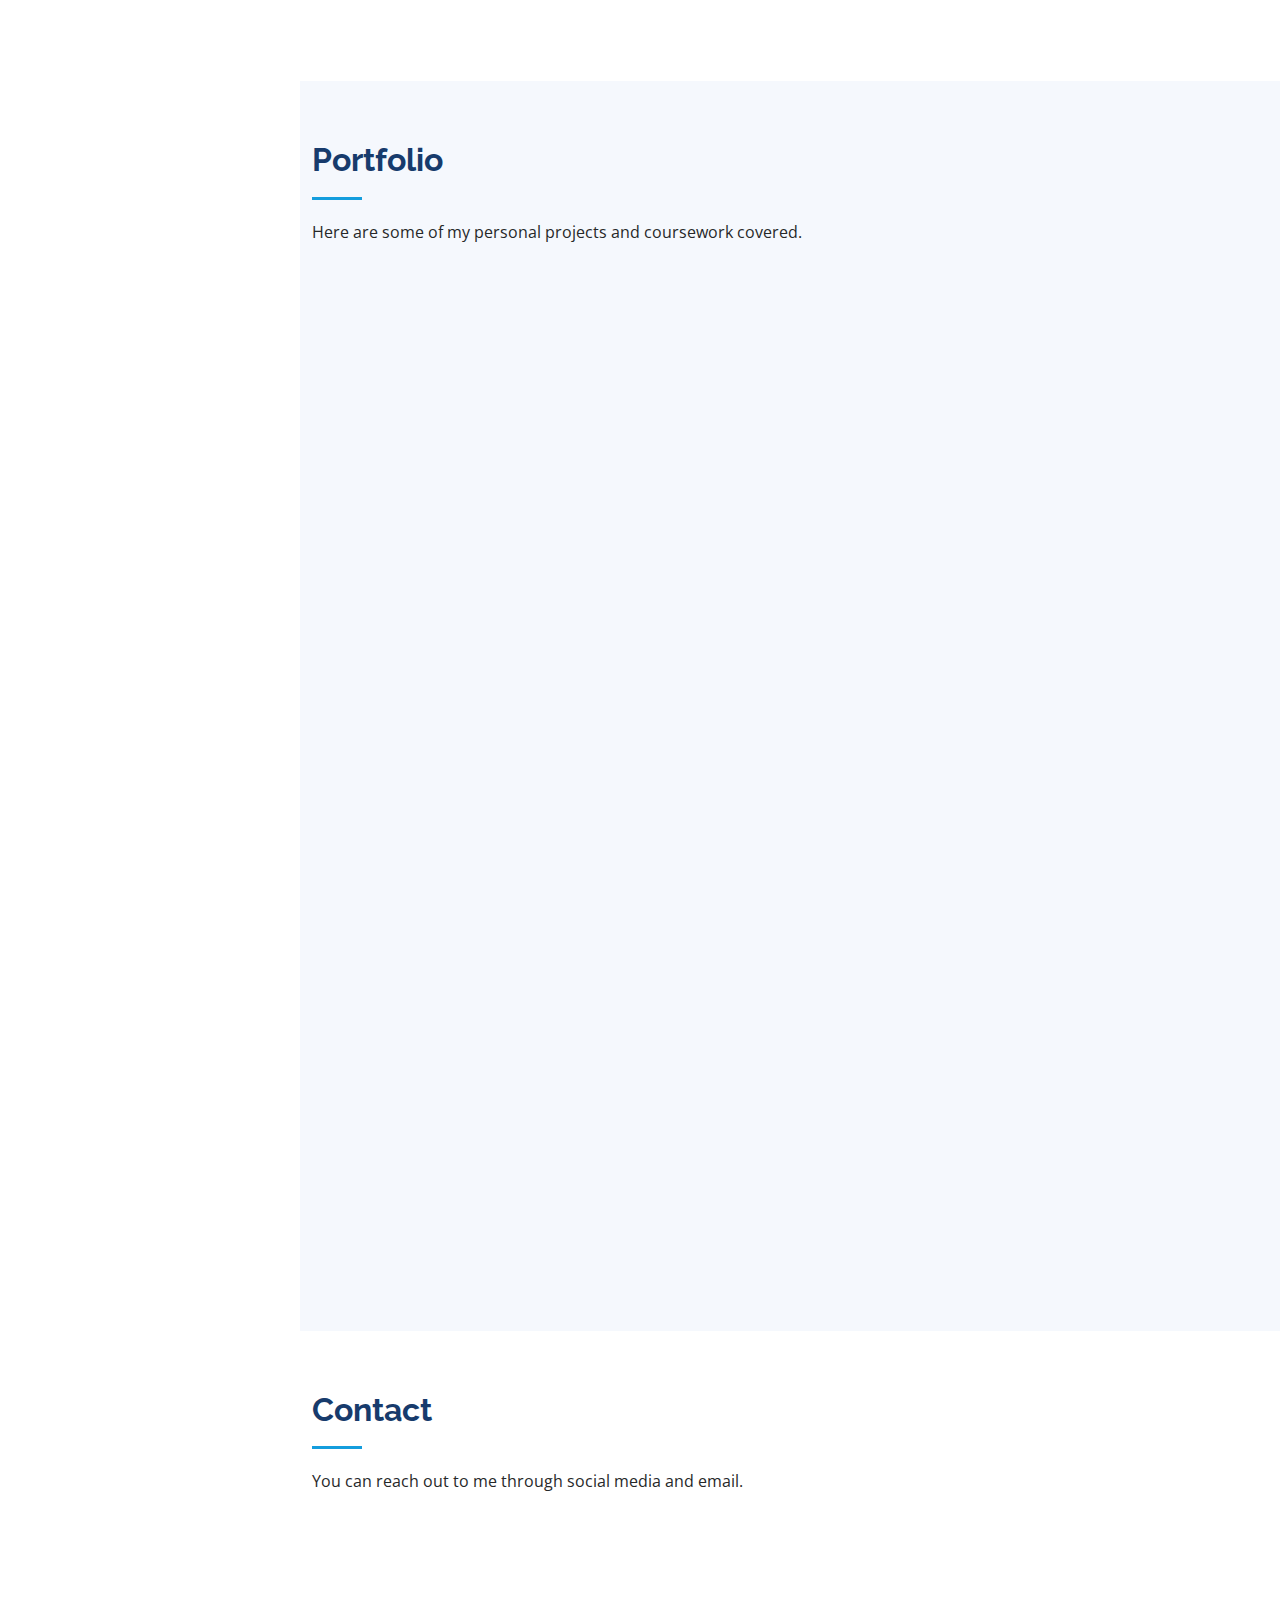
==== commit 86ed7972: "Polishing" ====
--- a/index.html
+++ b/index.html
@@ -17,15 +17,15 @@
   <link href="https://fonts.googleapis.com/css?family=Open+Sans:300,300i,400,400i,600,600i,700,700i|Raleway:300,300i,400,400i,500,500i,600,600i,700,700i|Poppins:300,300i,400,400i,500,500i,600,600i,700,700i" rel="stylesheet">
 
   <!-- Vendor CSS Files -->
-  <link href="assets/vendor/aos/aos.css" rel="stylesheet">
-  <link href="assets/vendor/bootstrap/css/bootstrap.min.css" rel="stylesheet">
-  <link href="assets/vendor/bootstrap-icons/bootstrap-icons.css" rel="stylesheet">
-  <link href="assets/vendor/boxicons/css/boxicons.min.css" rel="stylesheet">
-  <link href="assets/vendor/glightbox/css/glightbox.min.css" rel="stylesheet">
-  <link href="assets/vendor/swiper/swiper-bundle.min.css" rel="stylesheet">
+  <link href="vendor/aos/aos.css" rel="stylesheet">
+  <link href="vendor/bootstrap/css/bootstrap.min.css" rel="stylesheet">
+  <link href="vendor/bootstrap-icons/bootstrap-icons.css" rel="stylesheet">
+  <link href="vendor/boxicons/css/boxicons.min.css" rel="stylesheet">
+  <link href="vendor/glightbox/css/glightbox.min.css" rel="stylesheet">
+  <link href="vendor/swiper/swiper-bundle.min.css" rel="stylesheet">
 
   <!-- Template Main CSS File -->
-  <link href="assets/css/style.css" rel="stylesheet">
+  <link href="css/style.css" rel="stylesheet">
 
   <!-- =======================================================
   * Template Name: iPortfolio
@@ -64,7 +64,7 @@
           <li><a href="#about" class="nav-link scrollto"><i class="bx bx-user"></i> <span>About</span></a></li>
           <li><a href="#resume" class="nav-link scrollto"><i class="bx bx-file-blank"></i> <span>Resume</span></a></li>
           <li><a href="#portfolio" class="nav-link scrollto"><i class="bx bx-book-content"></i> <span>Portfolio</span></a></li>
-          <li><a href="#services" class="nav-link scrollto"><i class="bx bx-server"></i> <span>Services</span></a></li>
+          <!--<li><a href="#services" class="nav-link scrollto"><i class="bx bx-server"></i> <span>Services</span></a></li>-->
           <li><a href="#contact" class="nav-link scrollto"><i class="bx bx-envelope"></i> <span>Contact</span></a></li>
         </ul>
       </nav><!-- .nav-menu -->
@@ -265,16 +265,16 @@
 
         <div class="section-title">
           <h2>Portfolio</h2>
-          <p>Magnam dolores commodi suscipit. Necessitatibus eius consequatur ex aliquid fuga eum quidem. Sit sint consectetur velit. Quisquam quos quisquam cupiditate. Et nemo qui impedit suscipit alias ea. Quia fugiat sit in iste officiis commodi quidem hic quas.</p>
+          <p>Here are some of my personal projects and coursework covered.</p>
         </div>
 
         <div class="row" data-aos="fade-up">
           <div class="col-lg-12 d-flex justify-content-center">
             <ul id="portfolio-flters">
               <li data-filter="*" class="filter-active">All</li>
-              <li data-filter=".filter-app">App</li>
-              <li data-filter=".filter-card">Card</li>
-              <li data-filter=".filter-web">Web</li>
+              <li data-filter=".filter-app">Projects</li>
+              <li data-filter=".filter-card">Coursework</li>
+              <li data-filter=".filter-web">Others</li>
             </ul>
           </div>
         </div>
@@ -283,90 +283,90 @@
 
           <div class="col-lg-4 col-md-6 portfolio-item filter-app">
             <div class="portfolio-wrap">
-              <img src="assets/img/portfolio/portfolio-1.jpg" class="img-fluid" alt="">
-              <div class="portfolio-links">
-                <a href="assets/img/portfolio/portfolio-1.jpg" data-gallery="portfolioGallery" class="portfolio-lightbox" title="App 1"><i class="bx bx-plus"></i></a>
-                <a href="portfolio-details.html" title="More Details"><i class="bx bx-link"></i></a>
+              <img src="img/portfolio/IMG_0233.JPG" class="img-fluid" alt="">
+              <div class="portfolio-links">
+                <a href="img/portfolio/IMG_0233.JPG" data-gallery="portfolioGallery" class="portfolio-lightbox" title="App 1"><i class="bx bx-plus"></i></a>
+                <!--<a href="portfolio-details.html" title="More Details"><i class="bx bx-link"></i></a>-->
               </div>
             </div>
           </div>
 
           <div class="col-lg-4 col-md-6 portfolio-item filter-web">
             <div class="portfolio-wrap">
-              <img src="assets/img/portfolio/portfolio-2.jpg" class="img-fluid" alt="">
-              <div class="portfolio-links">
-                <a href="assets/img/portfolio/portfolio-2.jpg" data-gallery="portfolioGallery" class="portfolio-lightbox" title="Web 3"><i class="bx bx-plus"></i></a>
-                <a href="portfolio-details.html" title="More Details"><i class="bx bx-link"></i></a>
+              <img src="img/portfolio/IMG_0260.JPG" class="img-fluid" alt="">
+              <div class="portfolio-links">
+                <a href="img/portfolio/IMG_0260.JPG" data-gallery="portfolioGallery" class="portfolio-lightbox" title="Web 3"><i class="bx bx-plus"></i></a>
+                <!--<a href="portfolio-details.html" title="More Details"><i class="bx bx-link"></i></a>-->
               </div>
             </div>
           </div>
 
           <div class="col-lg-4 col-md-6 portfolio-item filter-app">
             <div class="portfolio-wrap">
-              <img src="assets/img/portfolio/portfolio-3.jpg" class="img-fluid" alt="">
-              <div class="portfolio-links">
-                <a href="assets/img/portfolio/portfolio-3.jpg" data-gallery="portfolioGallery" class="portfolio-lightbox" title="App 2"><i class="bx bx-plus"></i></a>
-                <a href="portfolio-details.html" title="More Details"><i class="bx bx-link"></i></a>
+              <img src="img/portfolio/IMG_0285.JPG" class="img-fluid" alt="">
+              <div class="portfolio-links">
+                <a href="img/portfolio/IMG_0285.JPG" data-gallery="portfolioGallery" class="portfolio-lightbox" title="App 2"><i class="bx bx-plus"></i></a>
+                <!--<a href="portfolio-details.html" title="More Details"><i class="bx bx-link"></i></a>-->
               </div>
             </div>
           </div>
 
           <div class="col-lg-4 col-md-6 portfolio-item filter-card">
             <div class="portfolio-wrap">
-              <img src="assets/img/portfolio/portfolio-4.jpg" class="img-fluid" alt="">
-              <div class="portfolio-links">
-                <a href="assets/img/portfolio/portfolio-4.jpg" data-gallery="portfolioGallery" class="portfolio-lightbox" title="Card 2"><i class="bx bx-plus"></i></a>
-                <a href="portfolio-details.html" title="More Details"><i class="bx bx-link"></i></a>
+              <img src="img/portfolio/IMG_1757.JPG" class="img-fluid" alt="">
+              <div class="portfolio-links">
+                <a href="img/portfolio/IMG_1757.JPG" data-gallery="portfolioGallery" class="portfolio-lightbox" title="Card 2"><i class="bx bx-plus"></i></a>
+                <!--<a href="portfolio-details.html" title="More Details"><i class="bx bx-link"></i></a>-->
               </div>
             </div>
           </div>
 
           <div class="col-lg-4 col-md-6 portfolio-item filter-web">
             <div class="portfolio-wrap">
-              <img src="assets/img/portfolio/portfolio-5.jpg" class="img-fluid" alt="">
-              <div class="portfolio-links">
-                <a href="assets/img/portfolio/portfolio-5.jpg" data-gallery="portfolioGallery" class="portfolio-lightbox" title="Web 2"><i class="bx bx-plus"></i></a>
-                <a href="portfolio-details.html" title="More Details"><i class="bx bx-link"></i></a>
+              <img src="img/portfolio/IMG_1776.JPG" class="img-fluid" alt="">
+              <div class="portfolio-links">
+                <a href="img/portfolio/IMG_1776.JPG" data-gallery="portfolioGallery" class="portfolio-lightbox" title="Web 2"><i class="bx bx-plus"></i></a>
+                <!--<a href="portfolio-details.html" title="More Details"><i class="bx bx-link"></i></a>-->
               </div>
             </div>
           </div>
 
           <div class="col-lg-4 col-md-6 portfolio-item filter-app">
             <div class="portfolio-wrap">
-              <img src="assets/img/portfolio/portfolio-6.jpg" class="img-fluid" alt="">
-              <div class="portfolio-links">
-                <a href="assets/img/portfolio/portfolio-6.jpg" data-gallery="portfolioGallery" class="portfolio-lightbox" title="App 3"><i class="bx bx-plus"></i></a>
-                <a href="portfolio-details.html" title="More Details"><i class="bx bx-link"></i></a>
+              <img src="img/portfolio/IMG_1786.JPG" class="img-fluid" alt="">
+              <div class="portfolio-links">
+                <a href="" data-gallery="portfolioGallery" class="portfolio-lightbox" title="App 3"><i class="bx bx-plus"></i></a>
+                <!--<a href="portfolio-details.html" title="More Details"><i class="bx bx-link"></i></a>-->
               </div>
             </div>
           </div>
 
           <div class="col-lg-4 col-md-6 portfolio-item filter-card">
             <div class="portfolio-wrap">
-              <img src="assets/img/portfolio/portfolio-7.jpg" class="img-fluid" alt="">
-              <div class="portfolio-links">
-                <a href="assets/img/portfolio/portfolio-7.jpg" data-gallery="portfolioGallery" class="portfolio-lightbox" title="Card 1"><i class="bx bx-plus"></i></a>
-                <a href="portfolio-details.html" title="More Details"><i class="bx bx-link"></i></a>
+              <img src="" class="img-fluid" alt="">
+              <div class="portfolio-links">
+                <a href="" data-gallery="portfolioGallery" class="portfolio-lightbox" title="Card 1"><i class="bx bx-plus"></i></a>
+                <!--<a href="portfolio-details.html" title="More Details"><i class="bx bx-link"></i></a>-->
               </div>
             </div>
           </div>
 
           <div class="col-lg-4 col-md-6 portfolio-item filter-card">
             <div class="portfolio-wrap">
-              <img src="assets/img/portfolio/portfolio-8.jpg" class="img-fluid" alt="">
-              <div class="portfolio-links">
-                <a href="assets/img/portfolio/portfolio-8.jpg" data-gallery="portfolioGallery" class="portfolio-lightbox" title="Card 3"><i class="bx bx-plus"></i></a>
-                <a href="portfolio-details.html" title="More Details"><i class="bx bx-link"></i></a>
+              <img src="img/portfolio/portfolio-8.jpg" class="img-fluid" alt="">
+              <div class="portfolio-links">
+                <a href="img/portfolio/portfolio-8.jpg" data-gallery="portfolioGallery" class="portfolio-lightbox" title="Card 3"><i class="bx bx-plus"></i></a>
+                <!--<a href="portfolio-details.html" title="More Details"><i class="bx bx-link"></i></a>-->
               </div>
             </div>
           </div>
 
           <div class="col-lg-4 col-md-6 portfolio-item filter-web">
             <div class="portfolio-wrap">
-              <img src="assets/img/portfolio/portfolio-9.jpg" class="img-fluid" alt="">
-              <div class="portfolio-links">
-                <a href="assets/img/portfolio/portfolio-9.jpg" data-gallery="portfolioGallery" class="portfolio-lightbox" title="Web 3"><i class="bx bx-plus"></i></a>
-                <a href="portfolio-details.html" title="More Details"><i class="bx bx-link"></i></a>
+              <img src="img/portfolio/portfolio-9.jpg" class="img-fluid" alt="">
+              <div class="portfolio-links">
+                <a href="img/portfolio/portfolio-9.jpg" data-gallery="portfolioGallery" class="portfolio-lightbox" title="Web 3"><i class="bx bx-plus"></i></a>
+                <!--<a href="portfolio-details.html" title="More Details"><i class="bx bx-link"></i></a>-->
               </div>
             </div>
           </div>
@@ -377,7 +377,7 @@
     </section><!-- End Portfolio Section -->
 
     <!-- ======= Services Section ======= -->
-    <section id="services" class="services">
+    <!--<section id="services" class="services">
       <div class="container">
 
         <div class="section-title">
@@ -422,7 +422,7 @@
     </section><!-- End Services Section -->
 
     <!-- ======= Testimonials Section ======= -->
-    <section id="testimonials" class="testimonials section-bg">
+    <!--<section id="testimonials" class="testimonials section-bg">
       <div class="container">
 
         <div class="section-title">
@@ -440,70 +440,70 @@
                   Proin iaculis purus consequat sem cure digni ssim donec porttitora entum suscipit rhoncus. Accusantium quam, ultricies eget id, aliquam eget nibh et. Maecen aliquam, risus at semper.
                   <i class="bx bxs-quote-alt-right quote-icon-right"></i>
                 </p>
-                <img src="assets/img/testimonials/testimonials-1.jpg" class="testimonial-img" alt="">
+                <img src="img/testimonials/testimonials-1.jpg" class="testimonial-img" alt="">
                 <h3>Saul Goodman</h3>
                 <h4>Ceo &amp; Founder</h4>
               </div>
             </div><!-- End testimonial item -->
 
-            <div class="swiper-slide">
+            <!--<div class="swiper-slide">
               <div class="testimonial-item" data-aos="fade-up" data-aos-delay="100">
                 <p>
                   <i class="bx bxs-quote-alt-left quote-icon-left"></i>
                   Export tempor illum tamen malis malis eram quae irure esse labore quem cillum quid cillum eram malis quorum velit fore eram velit sunt aliqua noster fugiat irure amet legam anim culpa.
                   <i class="bx bxs-quote-alt-right quote-icon-right"></i>
                 </p>
-                <img src="assets/img/testimonials/testimonials-2.jpg" class="testimonial-img" alt="">
+                <img src="img/testimonials/testimonials-2.jpg" class="testimonial-img" alt="">
                 <h3>Sara Wilsson</h3>
                 <h4>Designer</h4>
               </div>
             </div><!-- End testimonial item -->
 
-            <div class="swiper-slide">
+            <!--<div class="swiper-slide">
               <div class="testimonial-item" data-aos="fade-up" data-aos-delay="200">
                 <p>
                   <i class="bx bxs-quote-alt-left quote-icon-left"></i>
                   Enim nisi quem export duis labore cillum quae magna enim sint quorum nulla quem veniam duis minim tempor labore quem eram duis noster aute amet eram fore quis sint minim.
                   <i class="bx bxs-quote-alt-right quote-icon-right"></i>
                 </p>
-                <img src="assets/img/testimonials/testimonials-3.jpg" class="testimonial-img" alt="">
+                <img src="img/testimonials/testimonials-3.jpg" class="testimonial-img" alt="">
                 <h3>Jena Karlis</h3>
                 <h4>Store Owner</h4>
               </div>
             </div><!-- End testimonial item -->
 
-            <div class="swiper-slide">
+            <!--<div class="swiper-slide">
               <div class="testimonial-item" data-aos="fade-up" data-aos-delay="300">
                 <p>
                   <i class="bx bxs-quote-alt-left quote-icon-left"></i>
                   Fugiat enim eram quae cillum dolore dolor amet nulla culpa multos export minim fugiat minim velit minim dolor enim duis veniam ipsum anim magna sunt elit fore quem dolore labore illum veniam.
                   <i class="bx bxs-quote-alt-right quote-icon-right"></i>
                 </p>
-                <img src="assets/img/testimonials/testimonials-4.jpg" class="testimonial-img" alt="">
+                <img src="img/testimonials/testimonials-4.jpg" class="testimonial-img" alt="">
                 <h3>Matt Brandon</h3>
                 <h4>Freelancer</h4>
               </div>
             </div><!-- End testimonial item -->
 
-            <div class="swiper-slide">
+            <!--<div class="swiper-slide">
               <div class="testimonial-item" data-aos="fade-up" data-aos-delay="400">
                 <p>
                   <i class="bx bxs-quote-alt-left quote-icon-left"></i>
                   Quis quorum aliqua sint quem legam fore sunt eram irure aliqua veniam tempor noster veniam enim culpa labore duis sunt culpa nulla illum cillum fugiat legam esse veniam culpa fore nisi cillum quid.
                   <i class="bx bxs-quote-alt-right quote-icon-right"></i>
                 </p>
-                <img src="assets/img/testimonials/testimonials-5.jpg" class="testimonial-img" alt="">
+                <img src="img/testimonials/testimonials-5.jpg" class="testimonial-img" alt="">
                 <h3>John Larson</h3>
                 <h4>Entrepreneur</h4>
               </div>
             </div><!-- End testimonial item -->
 
-          </div>
+          <!--</div>
           <div class="swiper-pagination"></div>
         </div>
 
       </div>
-    </section><!-- End Testimonials Section -->
+    </section><!-- End Testimonials Section --> 
 
     <!-- ======= Contact Section ======= -->
     <section id="contact" class="contact">
@@ -595,18 +595,18 @@
   <a href="#" class="back-to-top d-flex align-items-center justify-content-center"><i class="bi bi-arrow-up-short"></i></a>
 
   <!-- Vendor JS Files -->
-  <script src="assets/vendor/purecounter/purecounter_vanilla.js"></script>
-  <script src="assets/vendor/aos/aos.js"></script>
-  <script src="assets/vendor/bootstrap/js/bootstrap.bundle.min.js"></script>
-  <script src="assets/vendor/glightbox/js/glightbox.min.js"></script>
-  <script src="assets/vendor/isotope-layout/isotope.pkgd.min.js"></script>
-  <script src="assets/vendor/swiper/swiper-bundle.min.js"></script>
-  <script src="assets/vendor/typed.js/typed.min.js"></script>
-  <script src="assets/vendor/waypoints/noframework.waypoints.js"></script>
-  <script src="assets/vendor/php-email-form/validate.js"></script>
+  <script src="vendor/purecounter/purecounter_vanilla.js"></script>
+  <script src="vendor/aos/aos.js"></script>
+  <script src="vendor/bootstrap/js/bootstrap.bundle.min.js"></script>
+  <script src="vendor/glightbox/js/glightbox.min.js"></script>
+  <script src="vendor/isotope-layout/isotope.pkgd.min.js"></script>
+  <script src="vendor/swiper/swiper-bundle.min.js"></script>
+  <script src="vendor/typed.js/typed.min.js"></script>
+  <script src="vendor/waypoints/noframework.waypoints.js"></script>
+  <script src="vendor/php-email-form/validate.js"></script>
 
   <!-- Template Main JS File -->
-  <script src="assets/js/main.js"></script>
+  <script src="js/main.js"></script>
 
 </body>
 
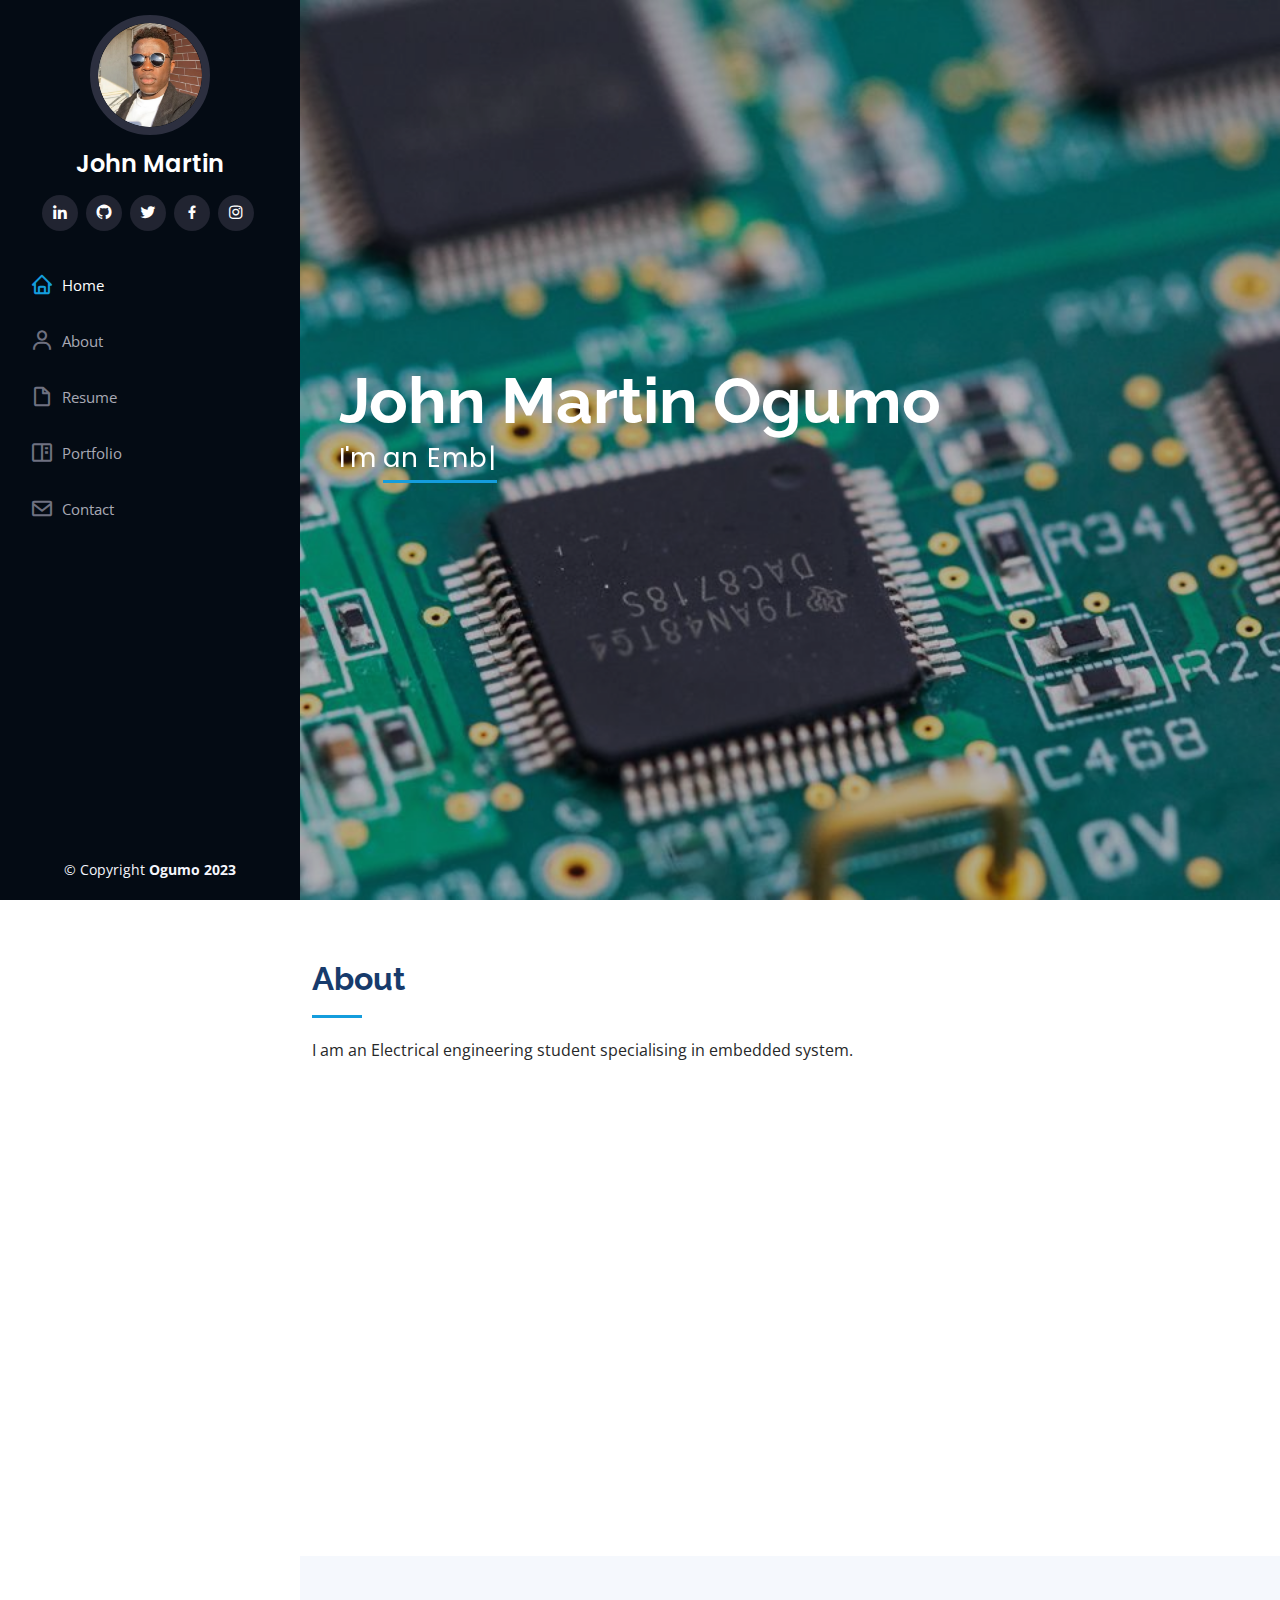
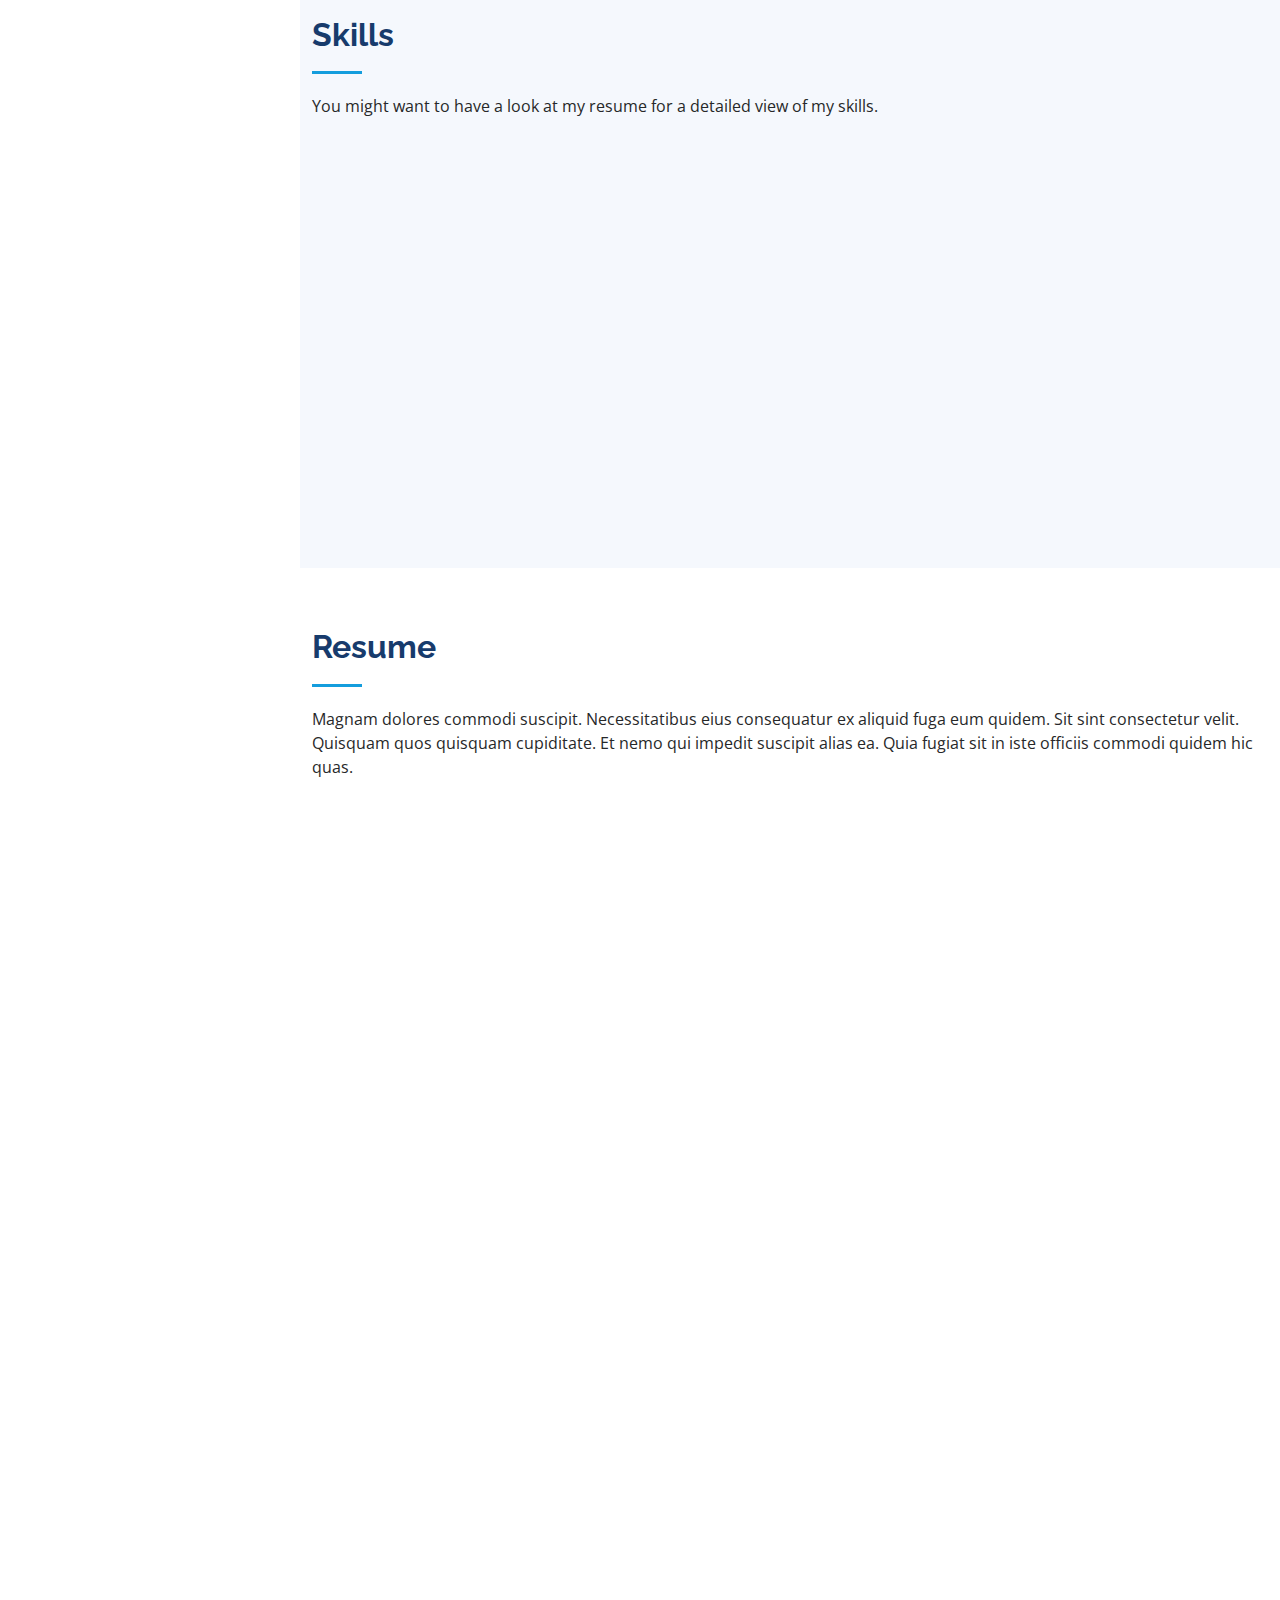
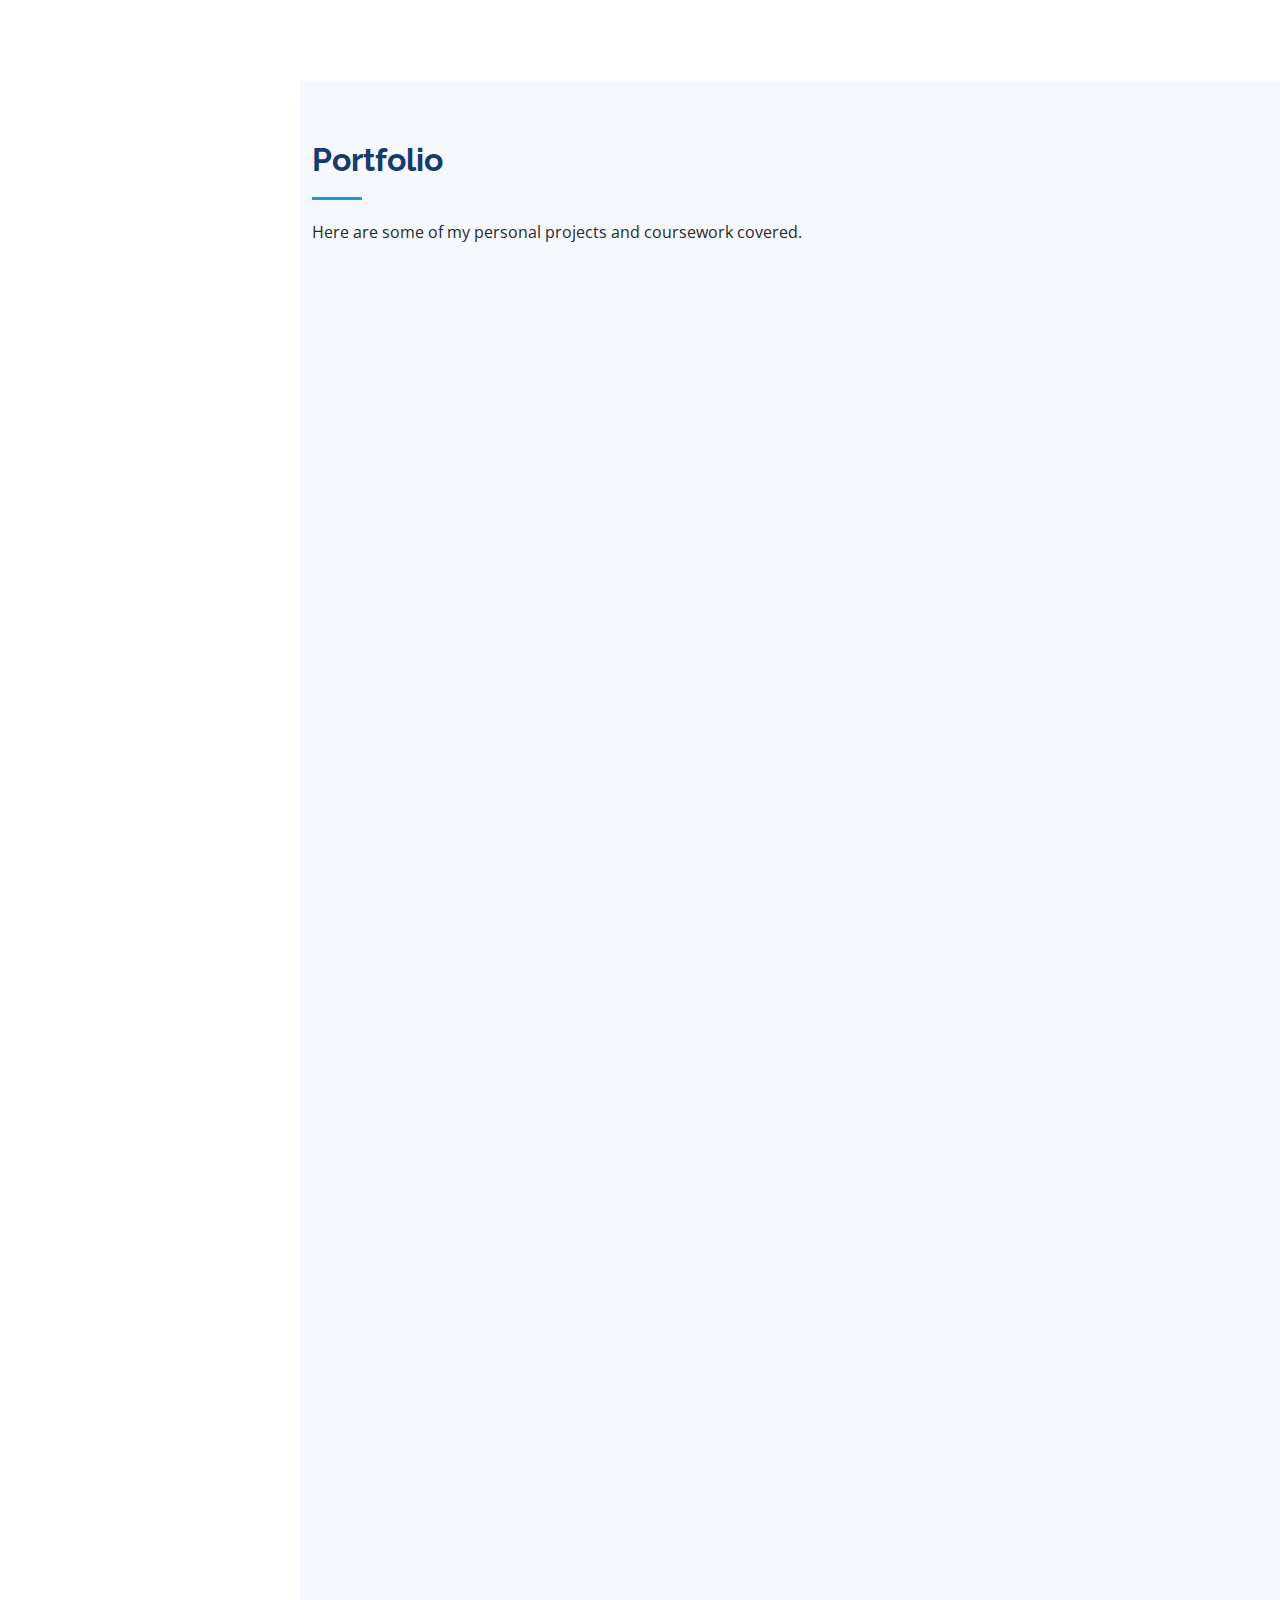
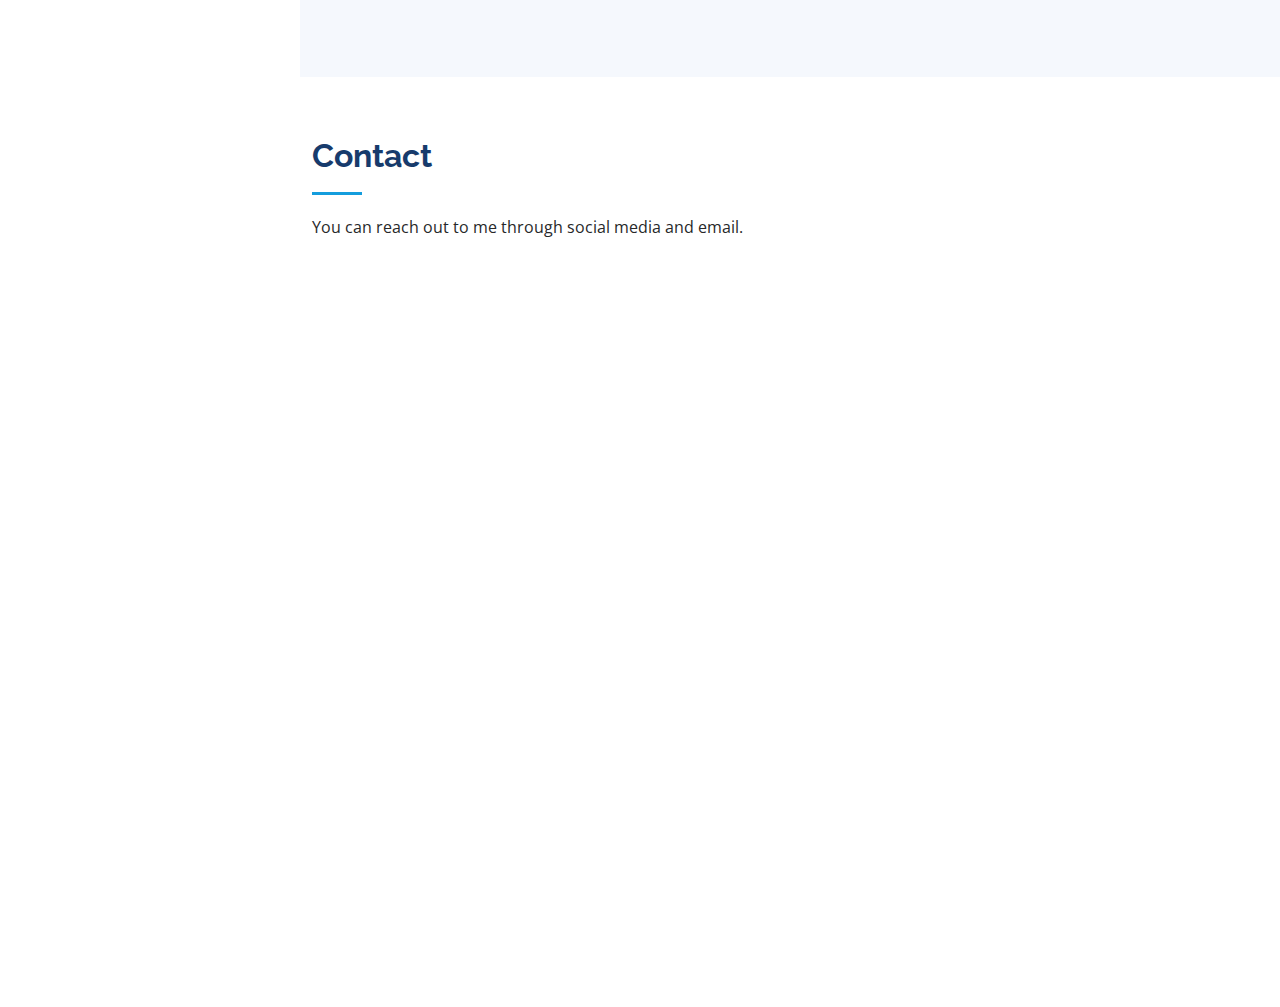
==== commit 54bb1c36: "portfolio update" ====
--- a/index.html
+++ b/index.html
@@ -283,9 +283,9 @@
 
           <div class="col-lg-4 col-md-6 portfolio-item filter-app">
             <div class="portfolio-wrap">
-              <img src="img/portfolio/IMG_0233.JPG" class="img-fluid" alt="">
-              <div class="portfolio-links">
-                <a href="img/portfolio/IMG_0233.JPG" data-gallery="portfolioGallery" class="portfolio-lightbox" title="App 1"><i class="bx bx-plus"></i></a>
+              <img src="img/portfolio/IMG_0716.JPG" class="img-fluid" alt="">
+              <div class="portfolio-links">
+                <a href="img/portfolio/IMG_0716.JPG" data-gallery="portfolioGallery" class="portfolio-lightbox" title="App 1"><i class="bx bx-plus"></i></a>
                 <!--<a href="portfolio-details.html" title="More Details"><i class="bx bx-link"></i></a>-->
               </div>
             </div>
@@ -343,19 +343,19 @@
 
           <div class="col-lg-4 col-md-6 portfolio-item filter-card">
             <div class="portfolio-wrap">
+              <img src="img/portfolio/IMG_0644.jpg" class="img-fluid" alt="">
+              <div class="portfolio-links">
+                <a href="img/portfolio/IMG_0644.jpg" data-gallery="portfolioGallery" class="portfolio-lightbox" title="Card 1"><i class="bx bx-plus"></i></a>
+                <!--<a href="portfolio-details.html" title="More Details"><i class="bx bx-link"></i></a>-->
+              </div>
+            </div>
+          </div>
+
+          <div class="col-lg-4 col-md-6 portfolio-item filter-card">
+            <div class="portfolio-wrap">
               <img src="" class="img-fluid" alt="">
               <div class="portfolio-links">
-                <a href="" data-gallery="portfolioGallery" class="portfolio-lightbox" title="Card 1"><i class="bx bx-plus"></i></a>
-                <!--<a href="portfolio-details.html" title="More Details"><i class="bx bx-link"></i></a>-->
-              </div>
-            </div>
-          </div>
-
-          <div class="col-lg-4 col-md-6 portfolio-item filter-card">
-            <div class="portfolio-wrap">
-              <img src="img/portfolio/portfolio-8.jpg" class="img-fluid" alt="">
-              <div class="portfolio-links">
-                <a href="img/portfolio/portfolio-8.jpg" data-gallery="portfolioGallery" class="portfolio-lightbox" title="Card 3"><i class="bx bx-plus"></i></a>
+                <a href="" data-gallery="portfolioGallery" class="portfolio-lightbox" title="Card 3"><i class="bx bx-plus"></i></a>
                 <!--<a href="portfolio-details.html" title="More Details"><i class="bx bx-link"></i></a>-->
               </div>
             </div>
@@ -363,9 +363,9 @@
 
           <div class="col-lg-4 col-md-6 portfolio-item filter-web">
             <div class="portfolio-wrap">
-              <img src="img/portfolio/portfolio-9.jpg" class="img-fluid" alt="">
-              <div class="portfolio-links">
-                <a href="img/portfolio/portfolio-9.jpg" data-gallery="portfolioGallery" class="portfolio-lightbox" title="Web 3"><i class="bx bx-plus"></i></a>
+              <img src="" class="img-fluid" alt="">
+              <div class="portfolio-links">
+                <a href="" data-gallery="portfolioGallery" class="portfolio-lightbox" title="Web 3"><i class="bx bx-plus"></i></a>
                 <!--<a href="portfolio-details.html" title="More Details"><i class="bx bx-link"></i></a>-->
               </div>
             </div>
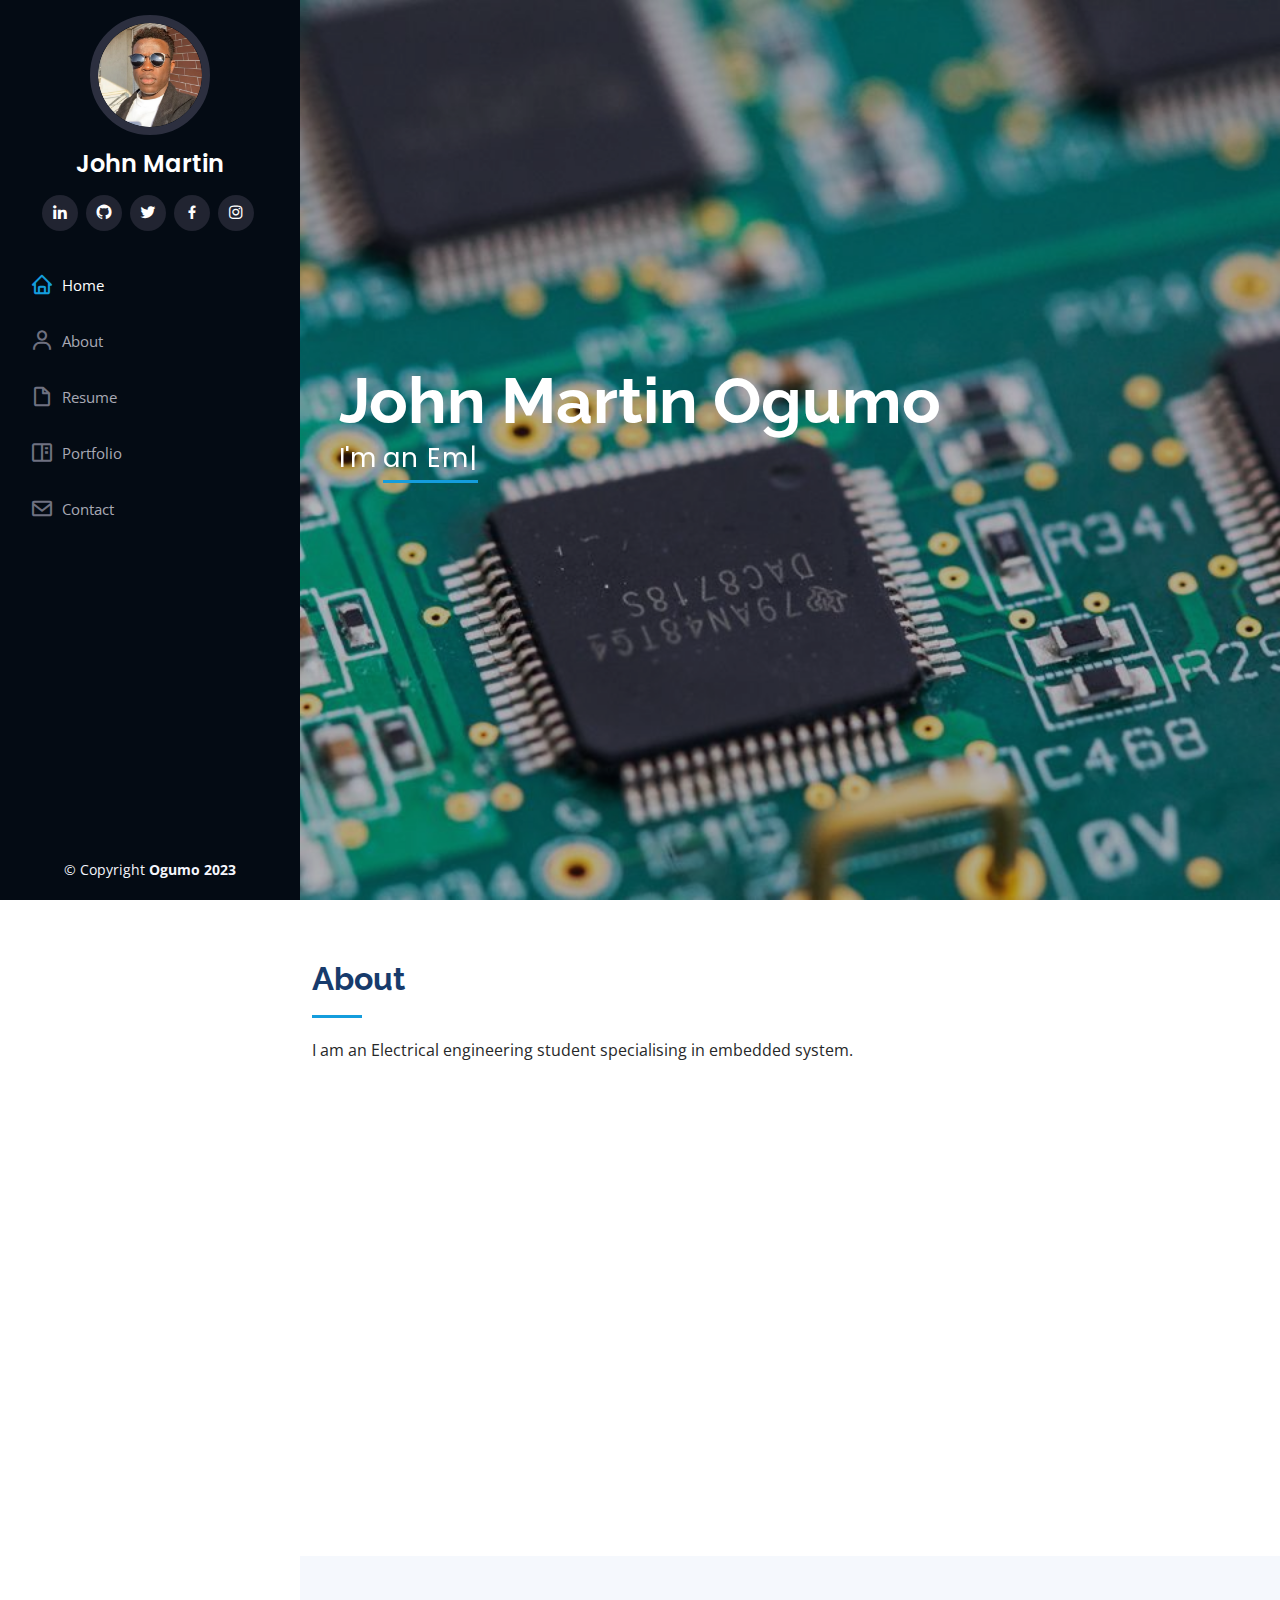
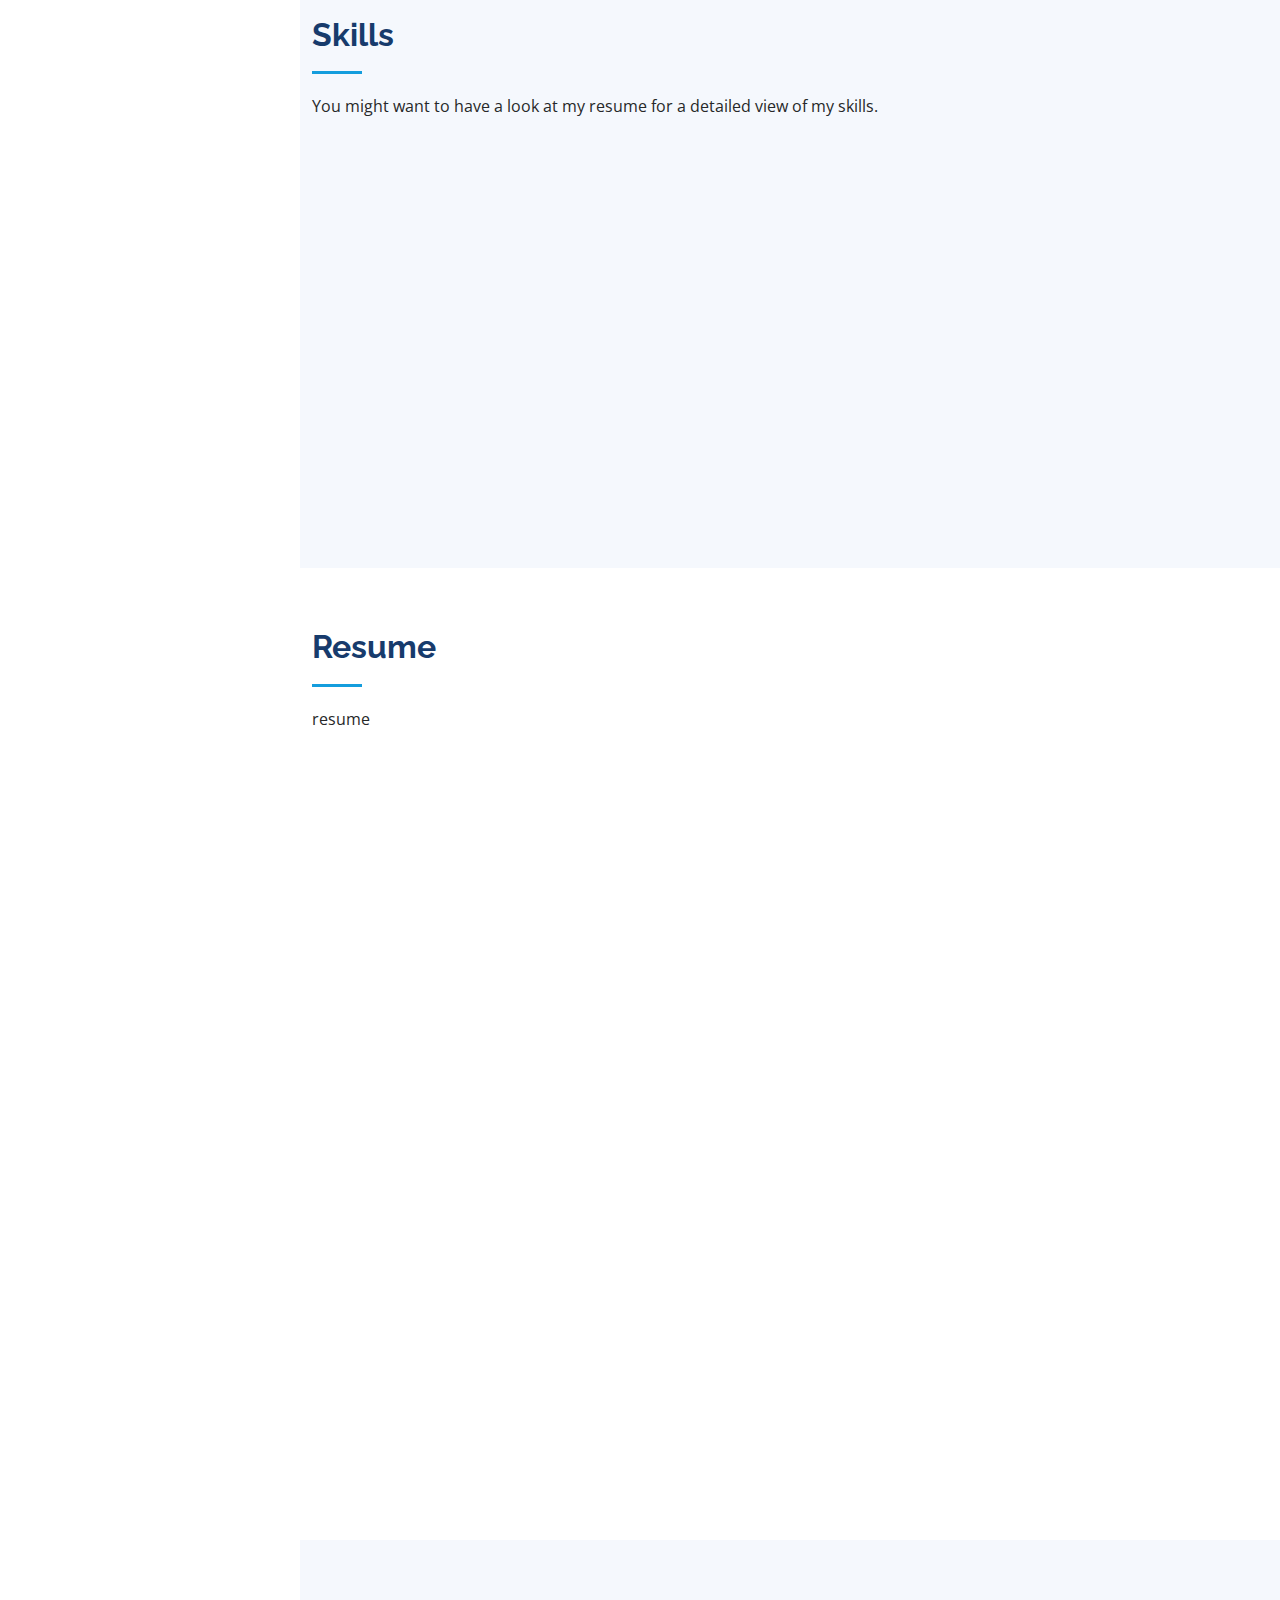
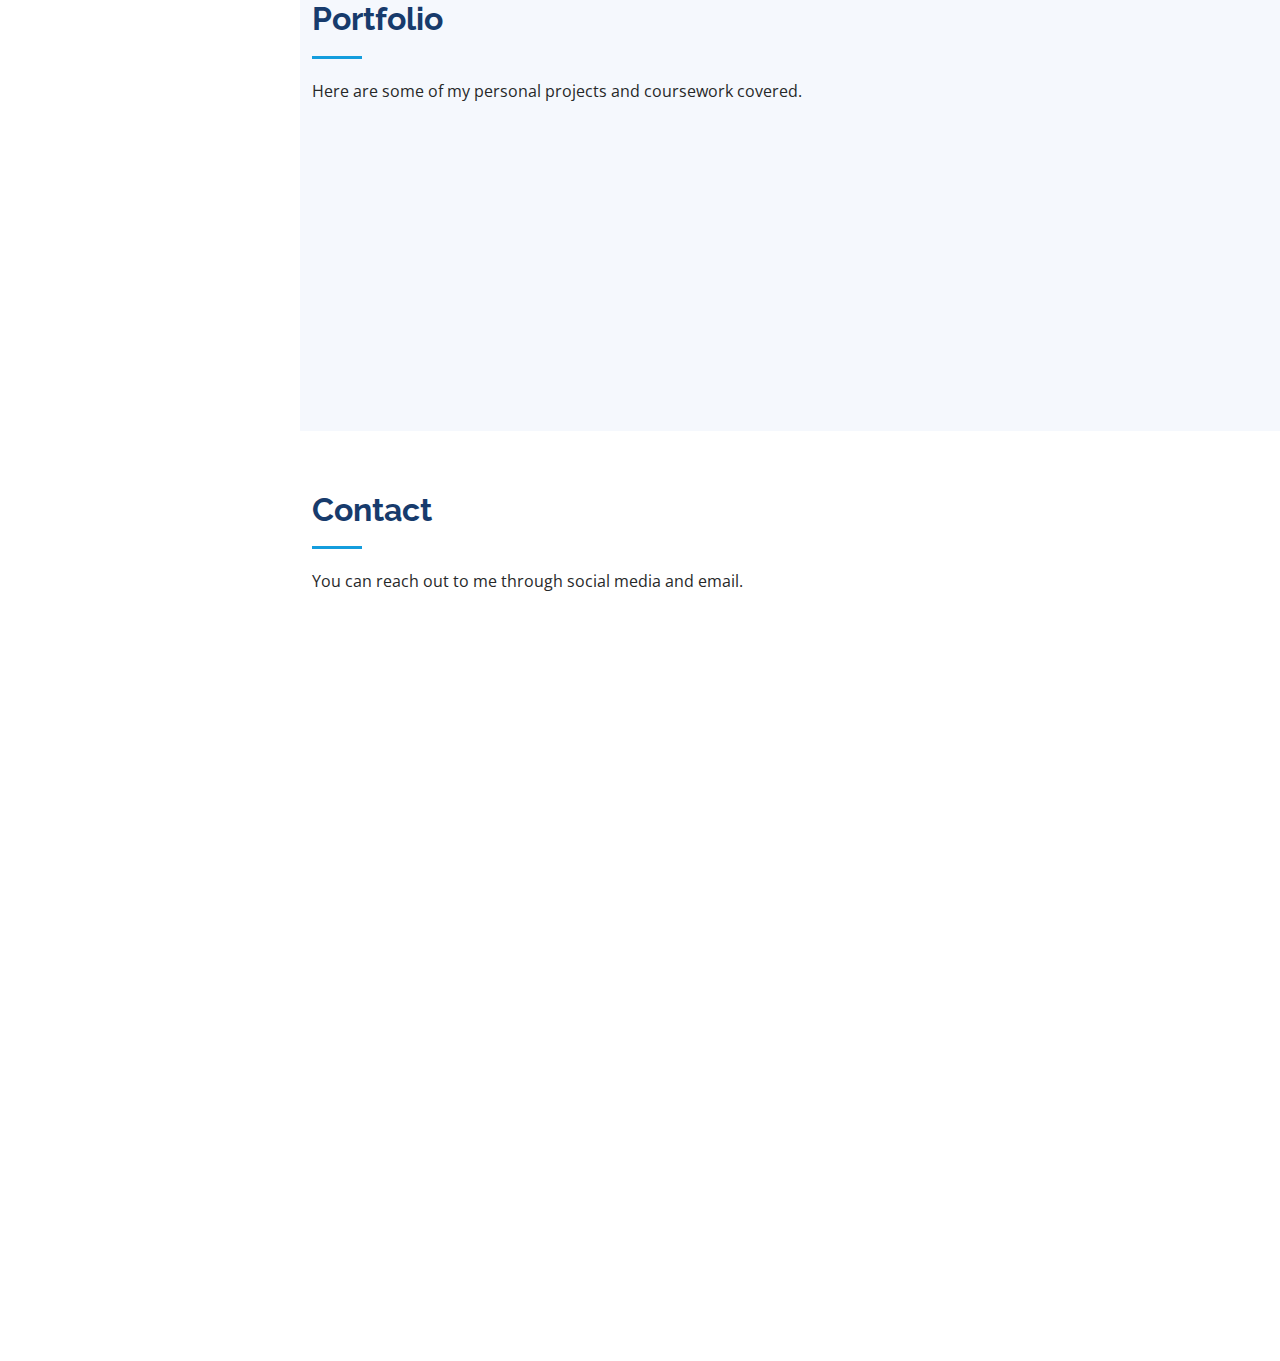
==== commit b63318c0: "more changes" ====
--- a/index.html
+++ b/index.html
@@ -116,8 +116,7 @@
               </div>
             </div>
             <p>
-              Officiis eligendi itaque labore et dolorum mollitia officiis optio vero. Quisquam sunt adipisci omnis et ut. Nulla accusantium dolor incidunt officia tempore. Et eius omnis.
-              Cupiditate ut dicta maxime officiis quidem quia. Sed et consectetur qui quia repellendus itaque neque. Aliquid amet quidem ut quaerat cupiditate. Ab et eum qui repellendus omnis culpa magni laudantium dolores.
+              Electrical engineering student focusing on embedded systems. Experienced in embedded C, C++, C#(.NET), MATLAB and Assembly languages. Knowledge of microcontroller architectures, analog and digital hardware with a background in FPGA design (Verilog, VHDL). 
             </p>
           </div>
         </div>
@@ -201,7 +200,7 @@
 
         <div class="section-title">
           <h2>Resume</h2>
-          <p>Magnam dolores commodi suscipit. Necessitatibus eius consequatur ex aliquid fuga eum quidem. Sit sint consectetur velit. Quisquam quos quisquam cupiditate. Et nemo qui impedit suscipit alias ea. Quia fugiat sit in iste officiis commodi quidem hic quas.</p>
+          <p>resume</p>
         </div>
 
         <div class="row">
@@ -222,13 +221,13 @@
               <h4>Bsc Electrical Engineering</h4>
               <h5>2020 - 2024</h5>
               <p><em>Budapest University of Technology and Economics, BU</em></p>
-              <p>Qui deserunt veniam. Et sed aliquam labore tempore sed quisquam iusto autem sit. Ea vero voluptatum qui ut dignissimos deleniti nerada porti sand markend</p>
+              <p>Course work:</p>
             </div>
             <div class="resume-item">
               <h4>High School Diploma</h4>
               <h5>2015- 2018</h5>
               <p><em>Starehe School, Nairobi, KE</em></p>
-              <p>Quia nobis sequi est occaecati aut. Repudiandae et iusto quae reiciendis et quis Eius vel ratione eius unde vitae rerum voluptates asperiores voluptatem Earum molestiae consequatur neque etlon sader mart dila</p>
+              <p>High school diploma. General studies</p>
             </div>
           </div>
           <div class="col-lg-6" data-aos="fade-up" data-aos-delay="100">
